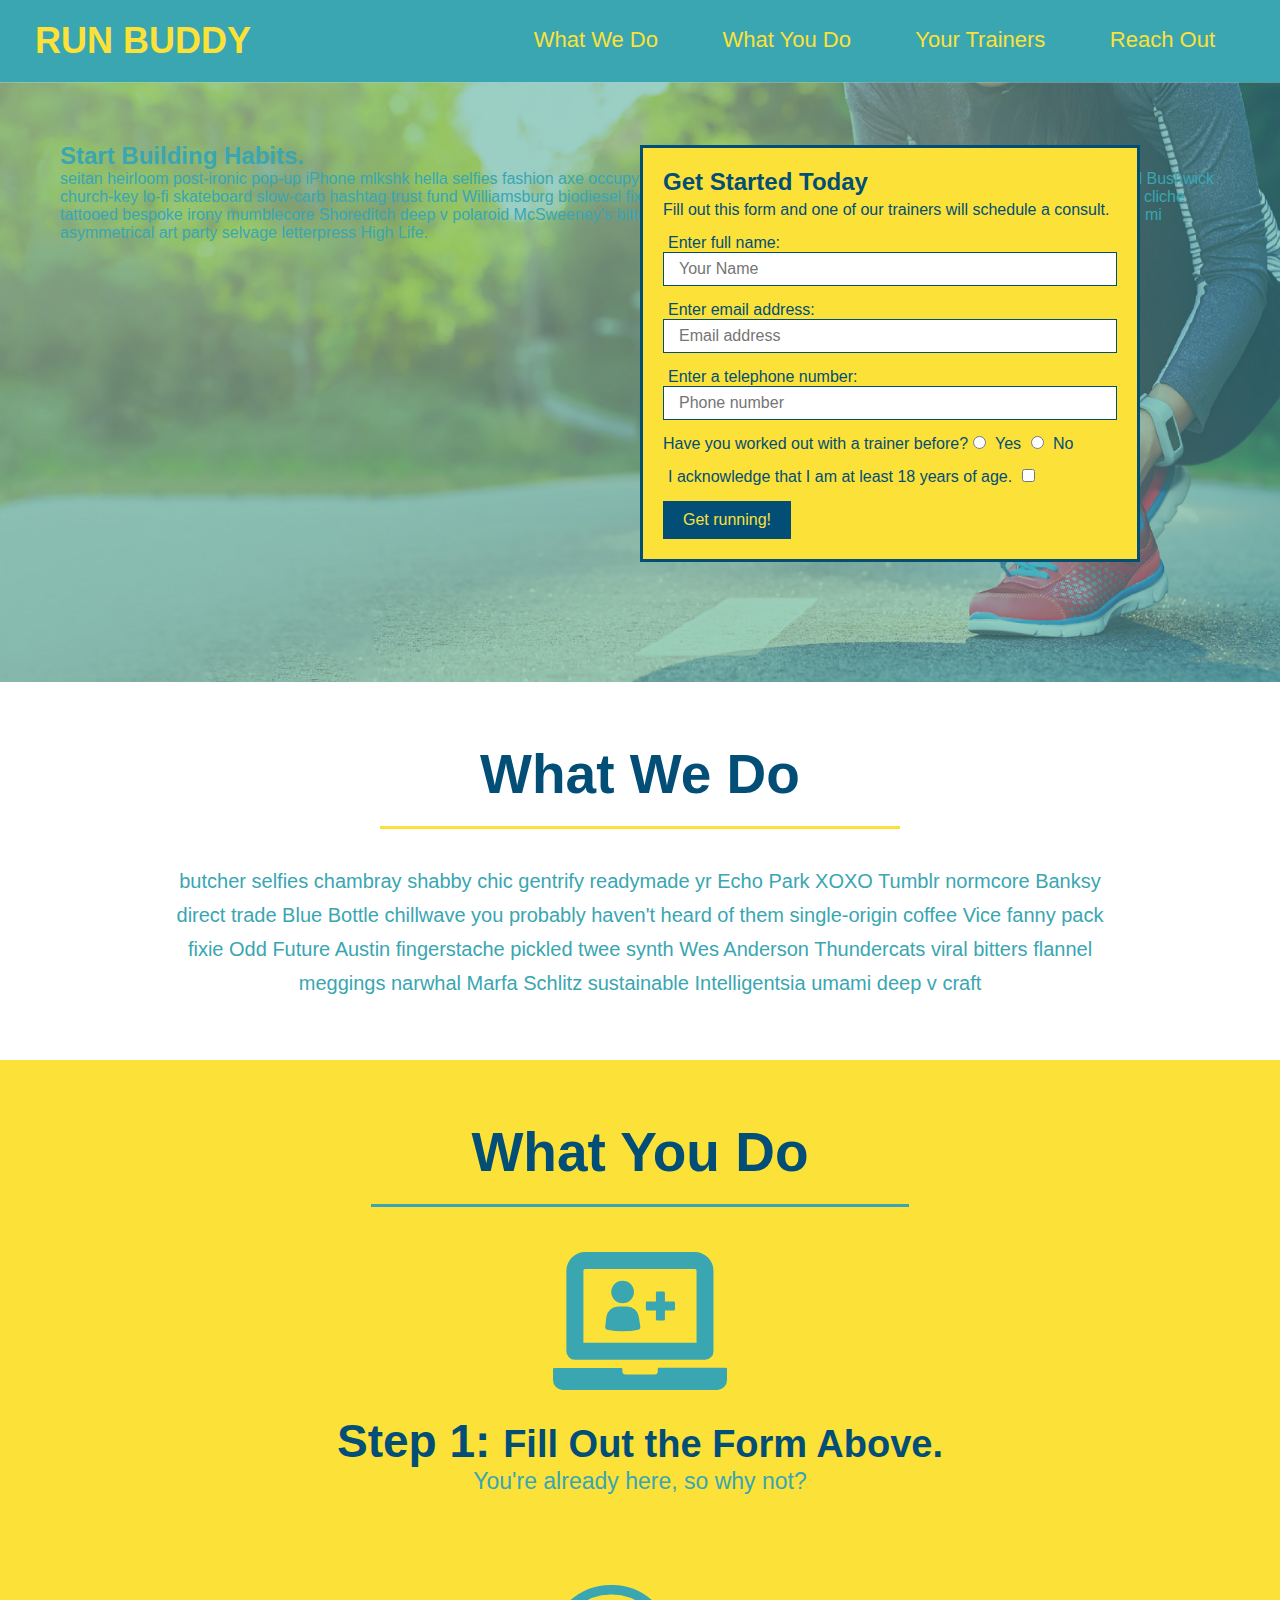
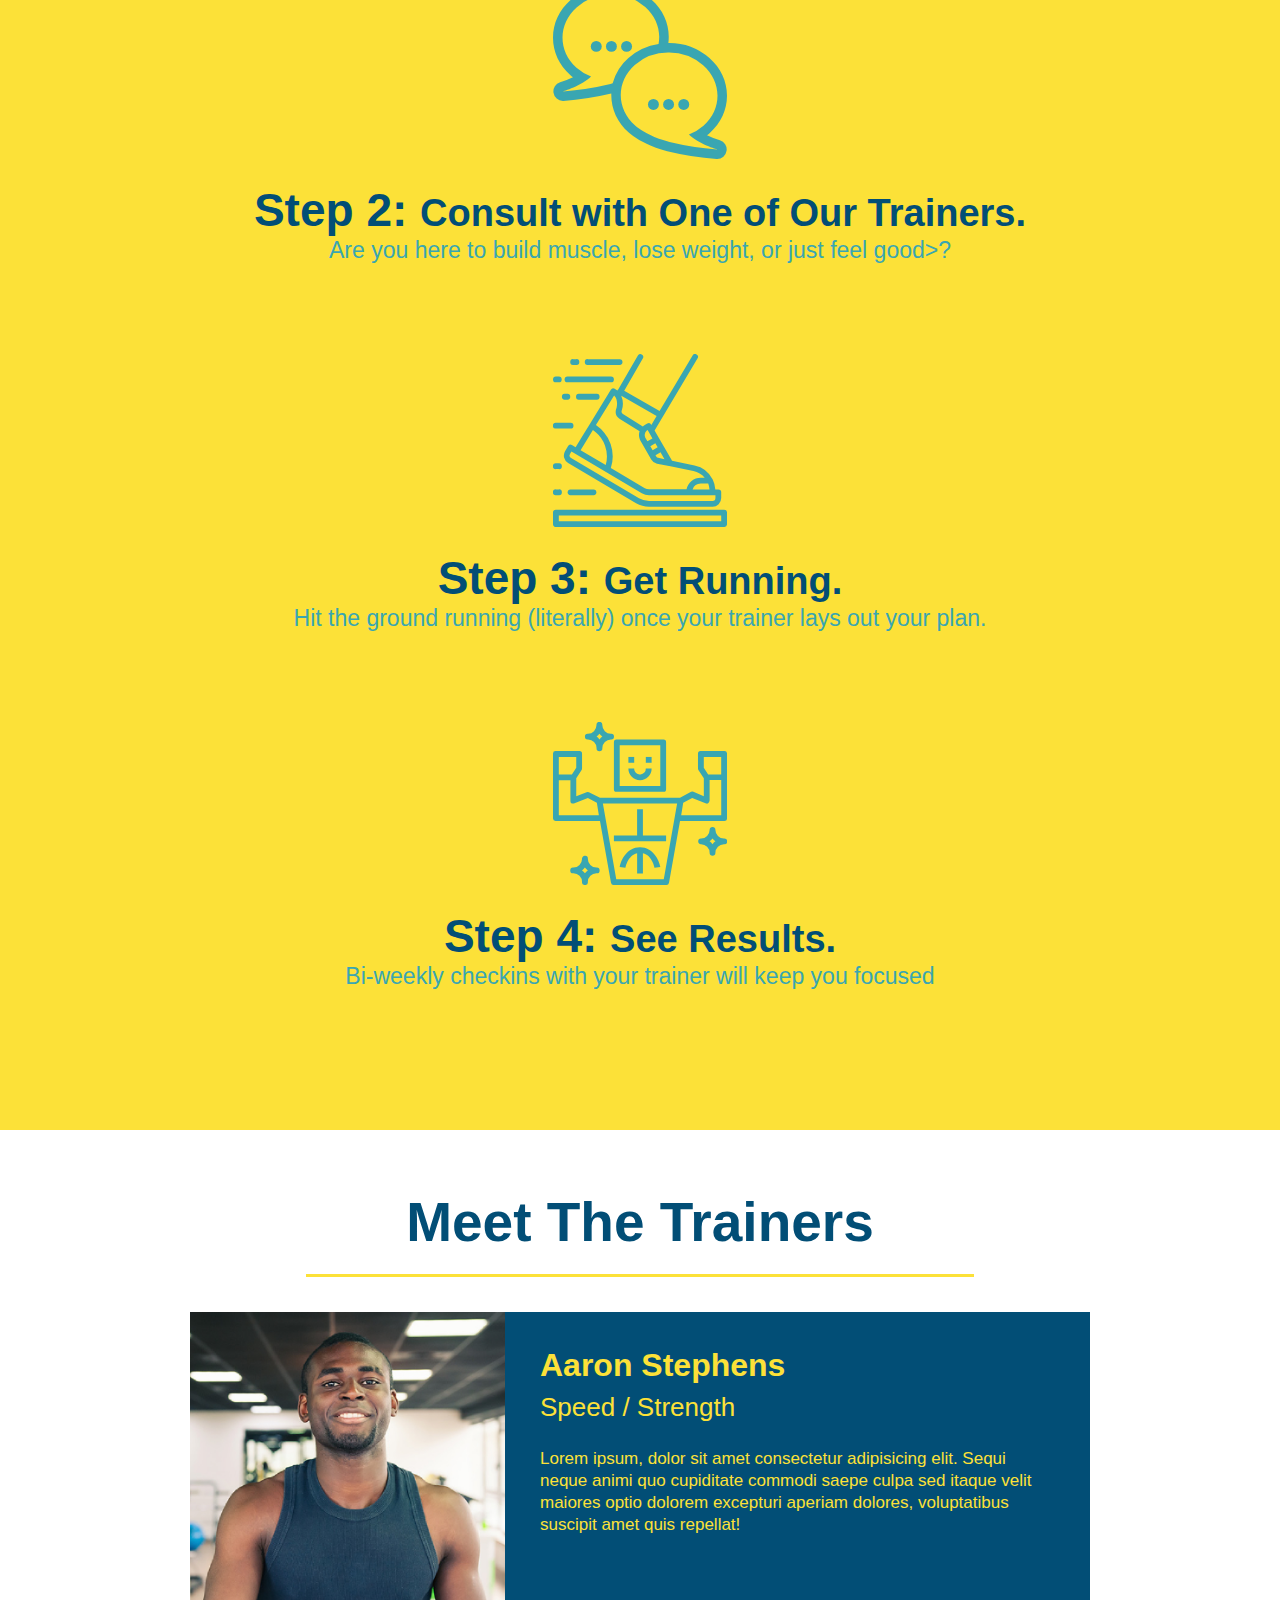
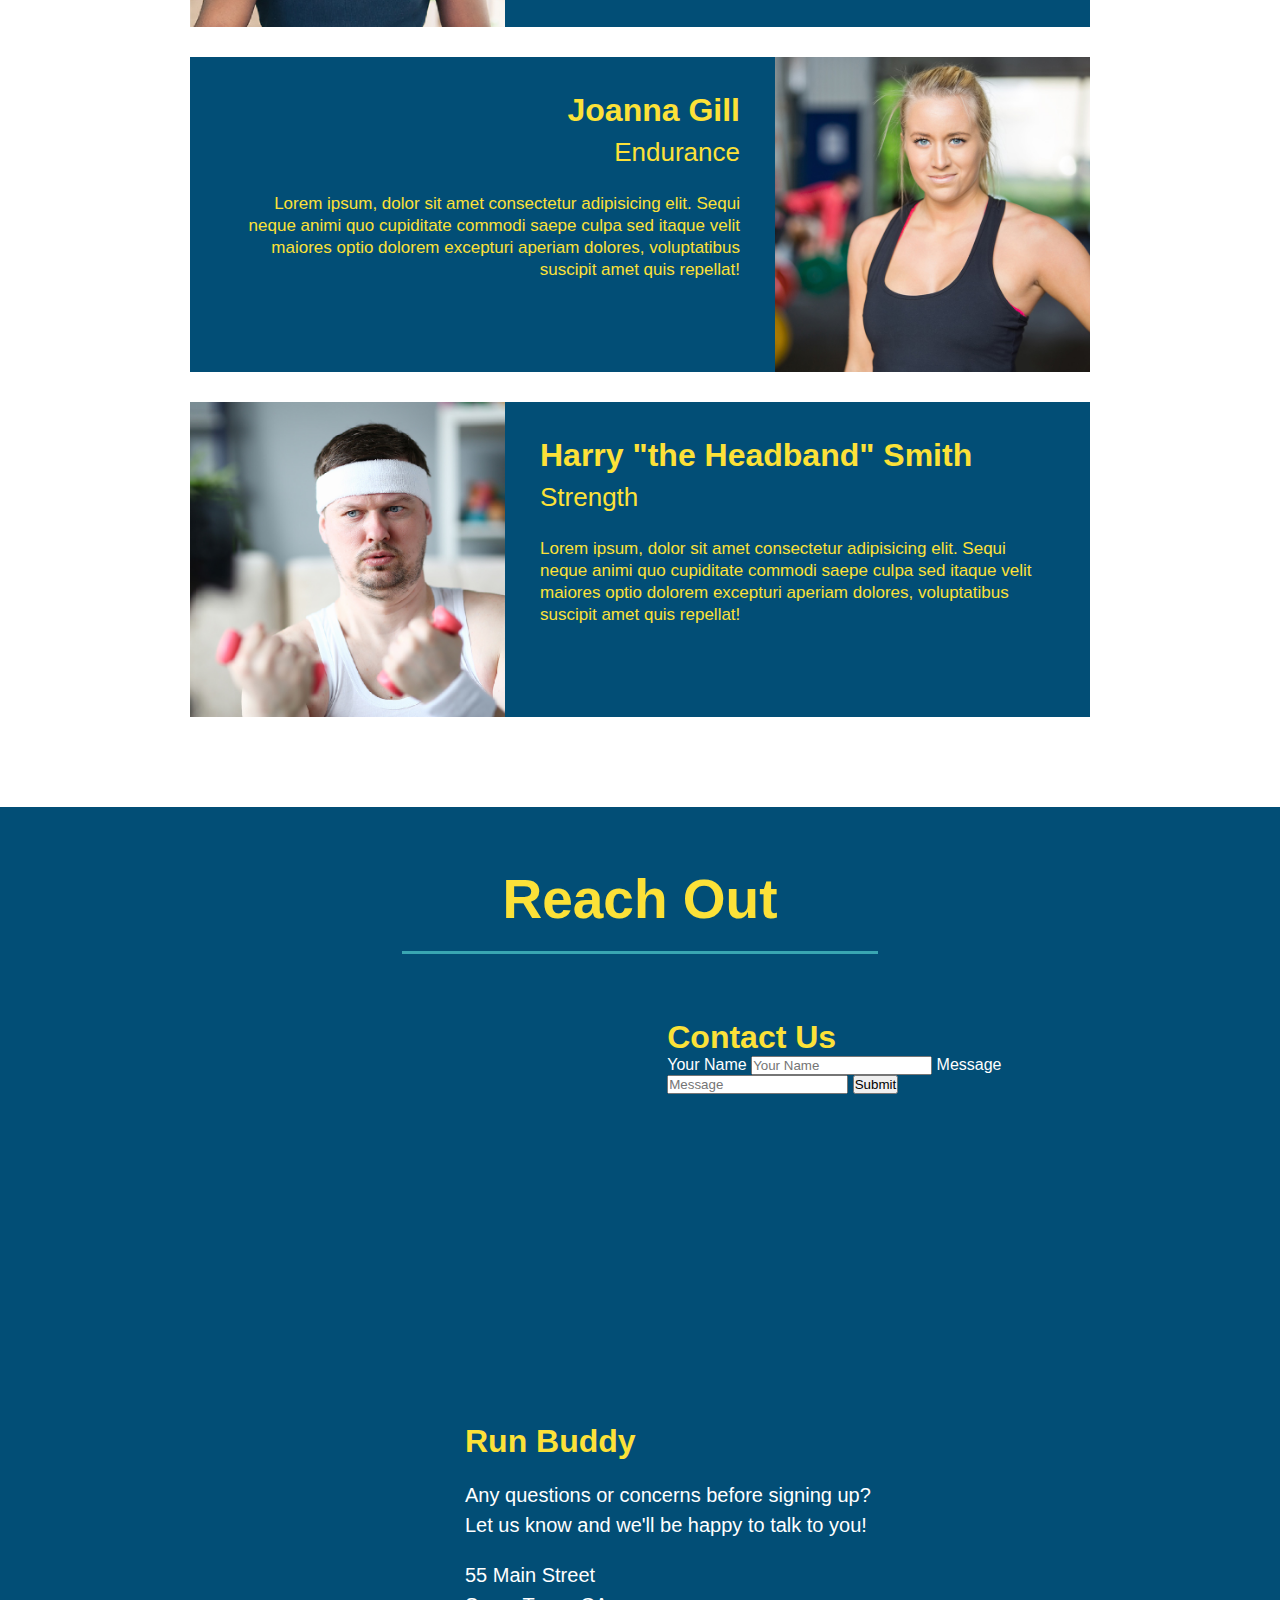
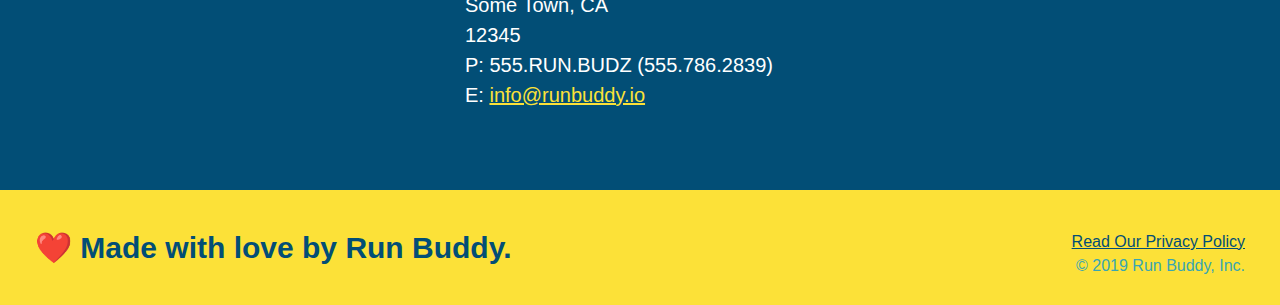
==== index.html @ de8eb290 "add flexbox to header" ====
<!DOCTYPE html>
<html lang="en">
    <head>
        <meta charset="UTF-8" />
        <title>Run Buddy</title>
    </head>
    
    <link rel="stylesheet" href="./assets/css/style.css" />

    <body>
        <!--navigation-->
        <header>
            <h1>
                <a href="./index.html">
                    RUN BUDDY
                </a>
            </h1>
            <nav>
            <!--Unordered list element-->
            <ul>
                <li><a href="#what-we-do">What We Do</a></li>
                <li><a href="#what-you-do">What You Do</a></li>
                <li><a href="#your-trainers">Your Trainers</a></li>
                <li><a href="#reach-out">Reach Out</a></li>
            </ul>
            </nav>
        </header>

<!--hero section/jumbotron-->
    <section class="hero">
        <div class= "hero-cta">
            <h2>Start Building Habits.</h2>
            <p>
                seitan heirloom post-ironic pop-up iPhone mlkshk hella selfies fashion axe occupy readymade put a bird on it messenger bag Wes Anderson Schlitz plaid Bushwick church-key lo-fi skateboard slow-carb hashtag trust fund Williamsburg biodiesel fixie farm-to-table 8-bit banjo XOXO Banksy chillwave bicycle rights retro cliche tattooed bespoke irony mumblecore Shoreditch deep v polaroid McSweeney's bitters cray gentrify tofu Marfa you probably haven't heard of them yr banh mi asymmetrical art party selvage letterpress High Life.
            </p>
        </div>
        <div class="hero-form">
            <h3>Get Started Today</h3>
            <p>Fill out this form and one of our trainers will schedule a consult.</p>
            <!--Add for element!-->
            <form>

                <label for="name">Enter full name:</label>
                <input type="text" placeholder="Your Name" name="name" id="name" class="form-input" />

                <label for="email">Enter email address:</label>
                <input type="email" placeholder="Email address" name="email" id="email" class="form-input" />

                <label for="phone">Enter a telephone number:</label>
                <input type="tel" placeholder="Phone number" name="phone" id="phone" class="form-input" />

                <p>
                    Have you worked out with a trainer before?

                    <input type="radio" name="trainer-confirm" id="trainer-yes" />
                    <label for="trainer-yes">Yes</label>

                    <input type="radio" name="trainer-confirm" id="trainer-no" />
                    <label for="trainer-no">No</label>
                </p>
                <p>
                    <label for="checkbox">
                        I acknowledge that I am at least 18 years of age.
                    </label>
                    <input type="checkbox" name="age-confirm" id="checkbox" />
                </p>
                <button type="submit">
                    Get running!
                </button>
            </form>
        </div>
    </section>
<!--end hero-->
        
<!--"what do we do" section-->
    <section id="what-we-do" class="intro">   
        <h2 class="section-title primary-border">What We Do</h2>
        <p>
            butcher selfies chambray shabby chic gentrify readymade yr Echo Park XOXO Tumblr normcore Banksy direct trade Blue Bottle chillwave you probably haven't heard of them single-origin coffee Vice fanny pack fixie Odd Future Austin fingerstache pickled twee synth Wes Anderson Thundercats viral bitters flannel meggings narwhal Marfa Schlitz sustainable Intelligentsia umami deep v craft
        </p>
    </section>
<!--end "what we do"-->

<!--"what you do" section-->
    <section id="what-you-do" class="steps">

        <h2 class="section-title secondary-border">What You Do</h2>

        <div>
            <!--insert this img element-->
            <img src="./assets/images/step-1.svg" alt="" />
            <h3>Step 1: <span>Fill Out the Form Above.</span></h3>
            <p>You're already here, so why not?</p>
        </div>

        <div>
            <img src="./assets/images/step-2.svg" alt="" />
            <h3>Step 2: <span>Consult with One of Our Trainers.</span></h3>
            <p>Are you here to build muscle, lose weight, or just feel good>?</p>
        </div>

        <div>
            <img src="./assets/images/step-3.svg" alt="" />
            <h3>Step 3: <span>Get Running.</span></h3>
            <p>Hit the ground running (literally) once your trainer lays out your plan.</p>
        </div>

        <div>
            <img src="./assets/images/step-4.svg" alt="" />
            <h3>Step 4: <span>See Results.</span></h3>
            <p>Bi-weekly checkins with your trainer will keep you focused</p>
        </div>       
    </section>
<!--end "what you do"-->

<!--"meet the trainers" section-->
    <section id="your-trainers" class="trainers">
        <h2 class="section-title primary-border">
            Meet The Trainers
        </h2>
        
        <!--first trainer bio-->
        <article class="trainer">
            <img src="./assets/images/trainer-1.jpg" alt="Arron Stephens in his workout clothes, ready to pump iron" />
        <div class="trainer-bio text-left">
            <h3>Aaron Stephens</h3>
            <h4>Speed / Strength</h4>
            <p>
            Lorem ipsum, dolor sit amet consectetur adipisicing elit. Sequi neque animi quo cupiditate commodi saepe culpa sed itaque velit maiores optio dolorem excepturi aperiam dolores, voluptatibus suscipit amet quis repellat!
            </p>
        </div>
        </article>
        <!--second trainer bio-->
        <article class="trainer">
        <div class="trainer-bio text-right">
            <h3>Joanna Gill</h3>
            <h4>Endurance</h4>
            <p>Lorem ipsum, dolor sit amet consectetur adipisicing elit. Sequi neque animi quo cupiditate commodi saepe culpa sed itaque velit maiores optio dolorem excepturi aperiam dolores, voluptatibus suscipit amet quis repellat!</p>
            </div>
            <img src="./assets/images/trainer-2.jpg" alt="Joanna Gill cooling off after a workout" />
            </article>
        <!--third trainer bio-->
        <article class="trainer">
            <img src="./assets/images/trainer-3.jpg" alt="Harry Smith wearing a headband and lifting comically small pink weights" />
        <div class="trainer-bio text-left">
            <h3>Harry "the Headband" Smith</h3>
            <h4>Strength</h4>
            <p>Lorem ipsum, dolor sit amet consectetur adipisicing elit. Sequi neque animi quo cupiditate commodi saepe culpa sed
                itaque velit maiores optio dolorem excepturi aperiam dolores, voluptatibus suscipit amet quis repellat!
            </p>
        </div>
        </article>
    </section>
<!--end "meet the trainers" section-->

<!--"reach out" section-->
    <section id="reach-out" class="contact">
        <h2 class="section-title secondary-border">Reach Out</h2>
        <div class="contact-info">
            <iframe
            src="https://www.google.com/maps/embed?pb=!1m14!1m12!1m3!1d12182.30520634488!2d-74.0652613!3d40.2407219!2m3!1f0!2f0!3f0!3m2!1i1024!2i768!4f13.1!5e0!3m2!1sen!2sus!4v1561060983193!5m2!1sen!2sus"
            frameborder="0"
            height="400"
            width="400"
            style="border:0"
            allowfullscreen
            >
            </iframe>
            <div class="contact-form">
                <h3>Contact Us</h3>
                <form>
                    <label for="contact name">Your Name</label>
                    <input type="text" id="contact name" placeholder="Your Name" />

                    <label for="contact-messege">Message</label>
                    <input type="text" id="contact-messege" placeholder="Message"></textarea>

                    <button type="submit">Submit</button>
                </form>
            </div>

            <div>
                <h3>Run Buddy</h3>
                <p>
                    Any questions or concerns before signing up?
                    <br />
                    Let us know and we'll be happy to talk to you!
                </p>
                <address>
                    55 Main Street <br />
                    Some Town, CA <br />
                    12345 <br />
                    P: 555.RUN.BUDZ (555.786.2839)<br />
                    E: <a href="mailto:info@runbuddy.io">info@runbuddy.io</a>
                </address>
            </div>
        </div>
    </section>
<!--end "reach out" section-->

<!--footer-->
    <footer>
        <h2>❤️ Made with love by Run Buddy.</h2>
        <div>
            <a href="./privacy-policy.html">Read Our Privacy Policy</a><br />
            &copy; 2019 Run Buddy, Inc.
        </div>
    </footer>
    
    </body>
</html>
---- assets/css/style.css ----
* {
    margin: 0;
    padding: 0;
    box-sizing: border-box;
  }
  
  body {
    /* more on this crazy alphanumerical value in a minute! */
    color: #39a6b2;
    font-family: Helvetica, Arial, sans-serif;
  }
  
  /* apply styles to <header> */
  header {
    padding: 20px 35px;
    background-color: #39a6b2;
    display: flex;
    justify-content: space-between;
    flex-wrap: wrap;
  }
  
  header h1 {
    font-weight: bold;
    font-size: 36px;
    color: #fce138;
    margin: 0;
  }

  header a {
    text-decoration: none;
    color: #fce138;
  }
  
  header nav {
    margin: 7px 0;
  }
  
  header nav ul li {
    display: inline;
  }
  
  header nav ul li a {
    margin: 0 30px;
    font-weight: lighter;
    font-size: 22px;
  }
  
  footer {
    background: #fce138;
    width: 100%;
    padding: 40px 35px;
  }
  
  footer h2 {
    display: inline;
    color: #024e76;
    font-size: 30px;
    margin: 0;
  }
  
  footer div {
    float: right;
    line-height: 1.5;
    text-align: right;
  }
  
  footer a {
    color: #024e76;
  }
  
  section {
    padding: 60px;
  }
  
  /* Hero Style Start */
  .hero {
    background-image: url('../images/hero-bg.jpg');
    height: 600px;
    background-size: cover;
    background-position: center;
    position: relative;
  }
  /* Hero Style End */
  
  .hero-form {
    border: 3px solid #024e76;
    background-color: #fce138;
    padding: 20px;
    width: 500px;
    color: #024e76;
    position: absolute;
    bottom: 120px;
    right: 140px;
  }
  
  .hero-form h3 {
    font-size: 24px;
    margin: 0;
  }
  .hero-form p {
    margin: 5px 0 15px 0;
  }
  
  .form-input {
    border: 1px solid #024e76;
    display: block;
    padding: 7px 15px;
    font-size: 16px;
    color: #024e76;
    width: 100%;
    margin-bottom: 15px;
  }
  
  .hero-form label {
    margin: 0 5px;
  }
  
  .hero-form button {
    color: #fce138;
    background-color: #024e76;
    border: none;
    padding: 10px 20px;
    font-size: 16px;
  }
  
  .intro {
    text-align: center;
  }
  
  .intro p {
    line-height: 1.7;
    color: #39a6b2;
    width: 80%;
    font-size: 20px;
    margin: 0 auto;
  }
  
  .steps {
    text-align: center;
    background: #fce138;
  }
  
  .steps div {
    margin-bottom: 80px;
  }
  
  .steps img {
    width: 15%;
    margin: 10px 0;
  }
  
  .steps h3 {
    color: #024e76;
    font-size: 46px;
    margin-top: 10px;
  }
  
  .steps p {
    color: #39a6b2;
    font-size: 23px;
  }
  
  .steps span {
    font-size: 38px;
  }
  
  .section-title {
    font-size: 55px;
    color: #024e76;
    margin-bottom: 35px;
    padding: 0 100px 20px 100px;
    display: inline-block;
    border-bottom: 3px solid;
  }
  
  .primary-border {
    border-color: #fce138;
  }
  
  .secondary-border {
    border-color: #39a6b2;
  }
  
  .trainers {
    text-align: center;
  }
  
  .trainer {
    width: 900px;
    margin: 0 auto 30px auto;
    background: #024e76;
    color: #fce138;
    overflow: auto;
  }
  
  .trainer img {
    width: 35%;
    float: left;
  }
  
  .trainer-bio {
    padding: 35px;
    float: left;
    width: 65%;
  }
  
  .trainer-bio h3 {
    font-size: 32px;
    margin-bottom: 8px;
  }
  
  .trainer-bio h4 {
    font-weight: lighter;
    font-size: 26px;
    margin-bottom: 25px;
  }
  
.trainer-bio p {
    font-size: 17px;
    line-height: 1.3;
}

.text-left {
    text-align: left;
}

.text-right {
    text-align: right;
}

  /* REACH OUT STYLES START */
.contact {
    text-align: center;
    background: #024e76;
}

.contact h2 {
    color: #fce138;
}

.contact-info iframe {
    width: 400px;
    height: 400px;
}

.contact-info div {
    width: 410px;
    display: inline-block;
    vertical-align: top;
    text-align: left;
    margin: 30px 0 0 60px;
    color: white;
}

.contact-info h3 {
    color: #fce138;
    font-size: 32px;
}

.contact-info p,
.contact-info address {
    margin: 20px 0;
    line-height: 1.5;
    font-size: 20px;
    font-style: normal;
}

.contact-info a {
    color: #fce138;
}

  /* REACH OUT STYLES END */
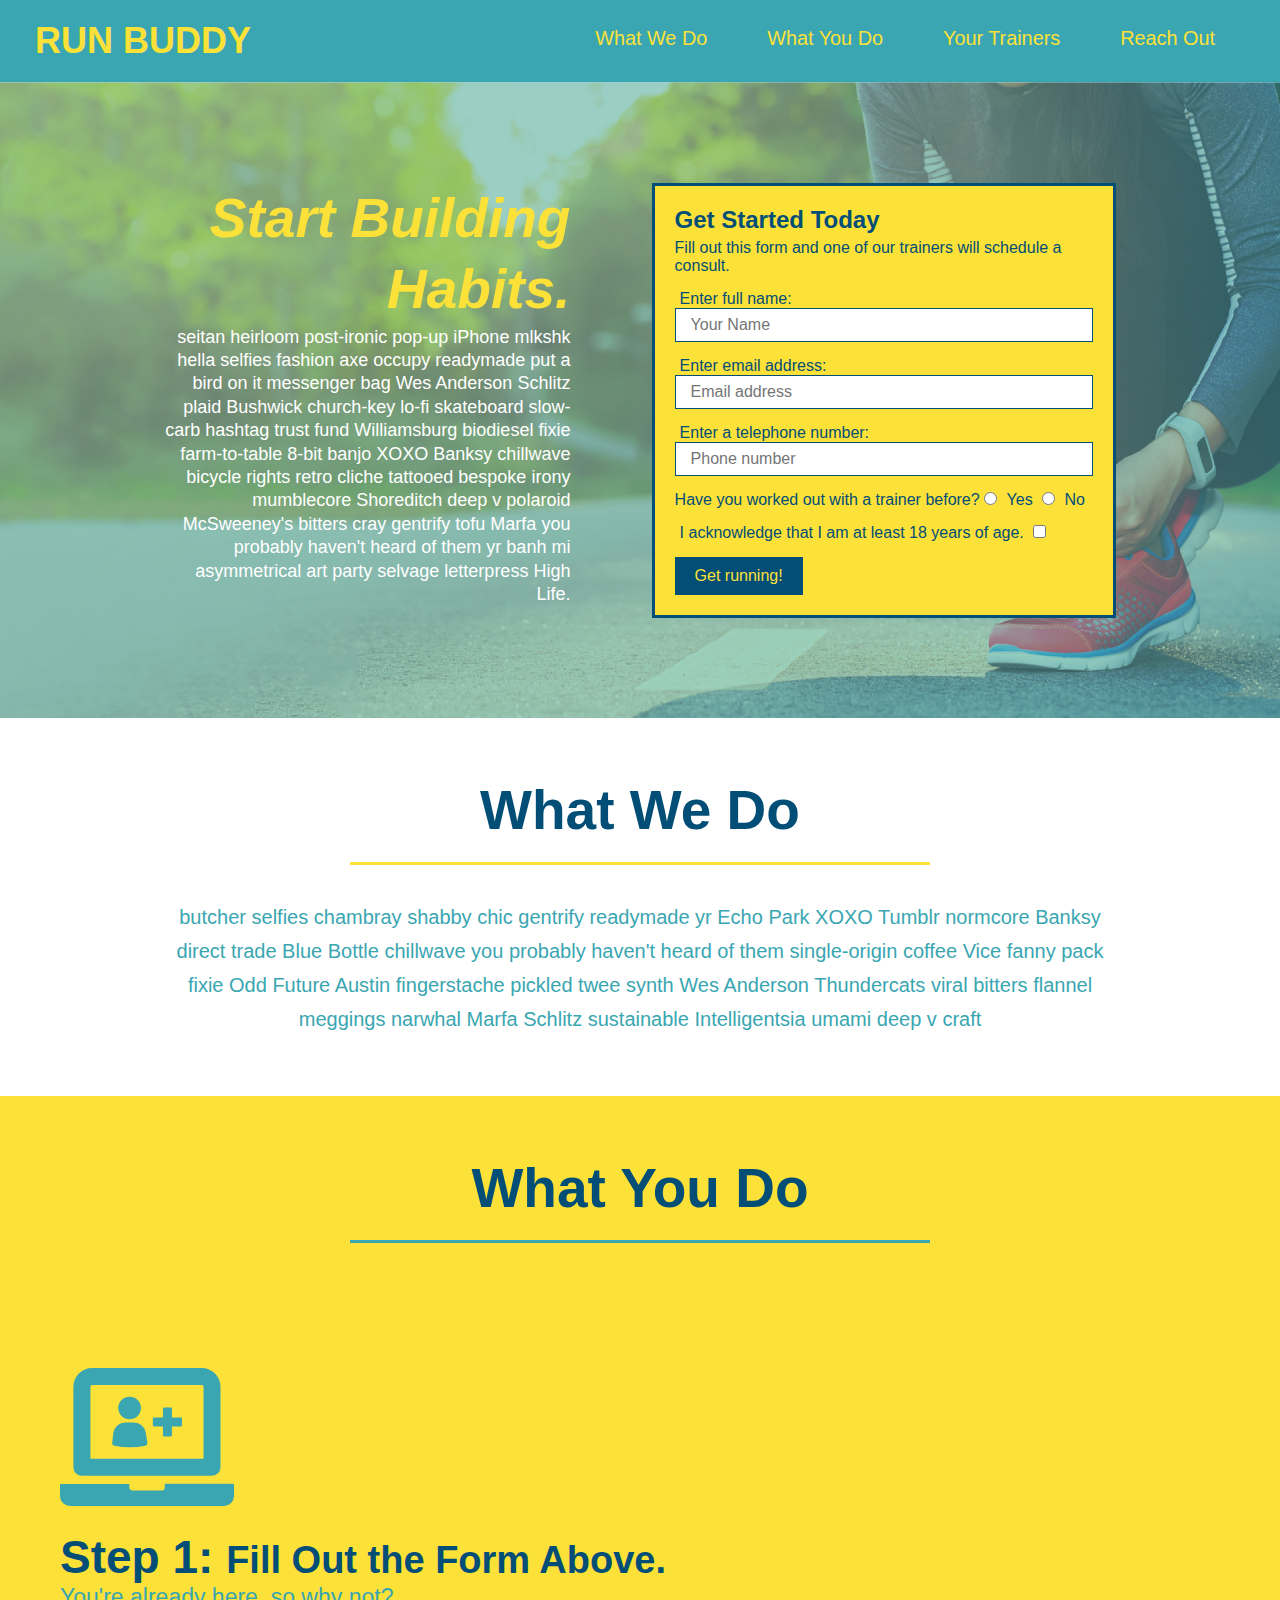
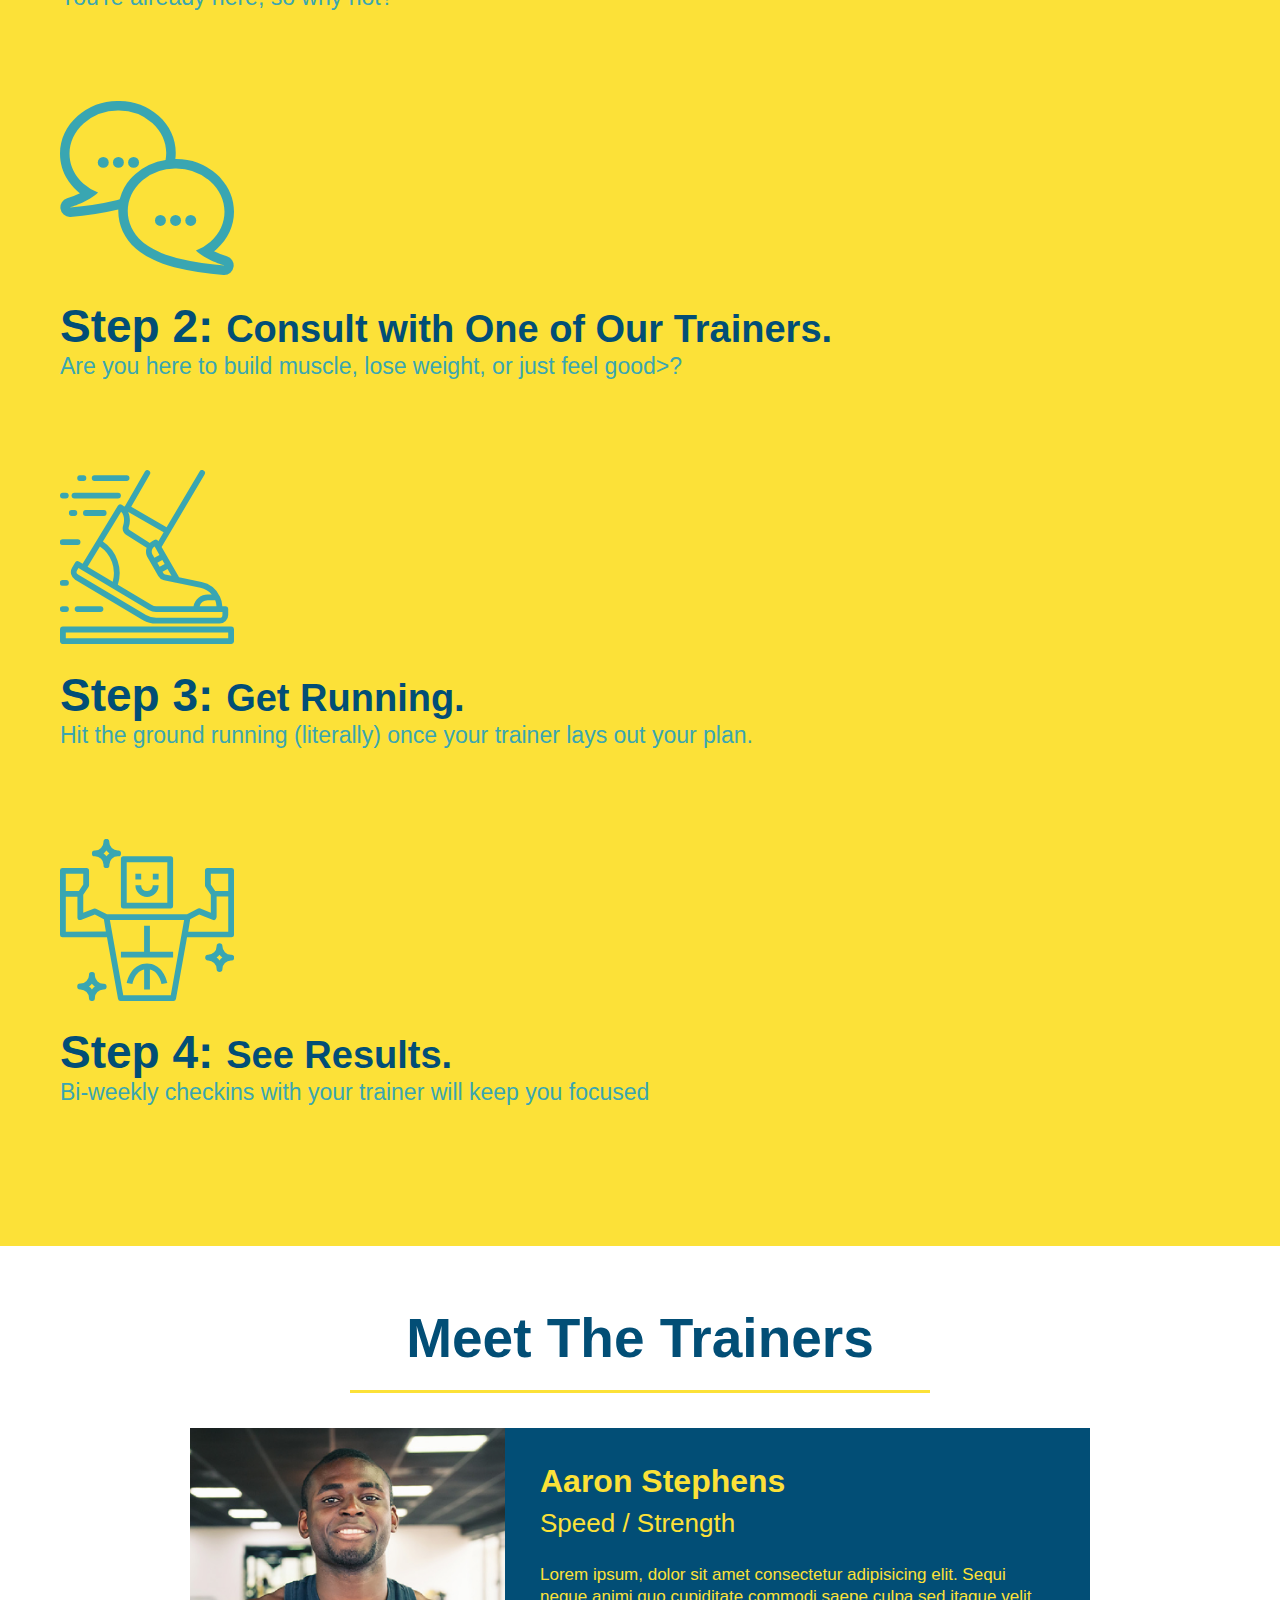
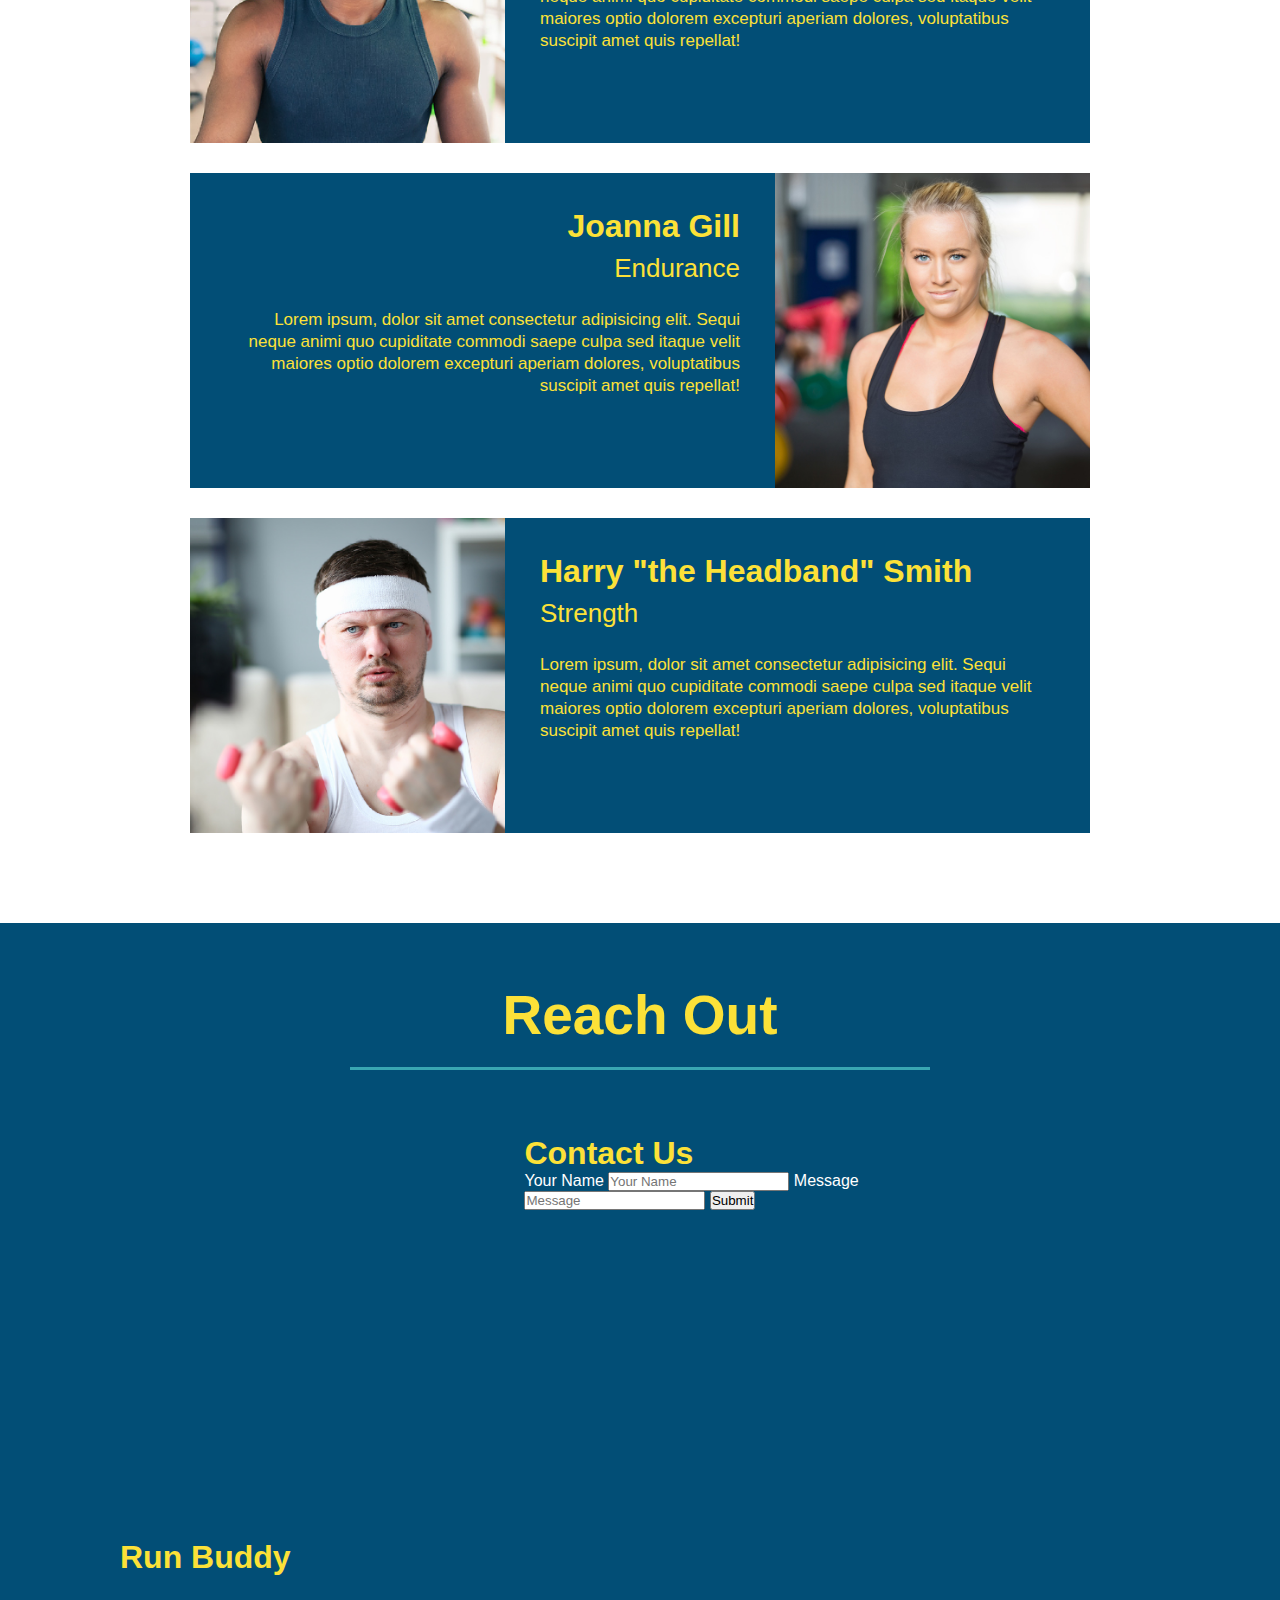
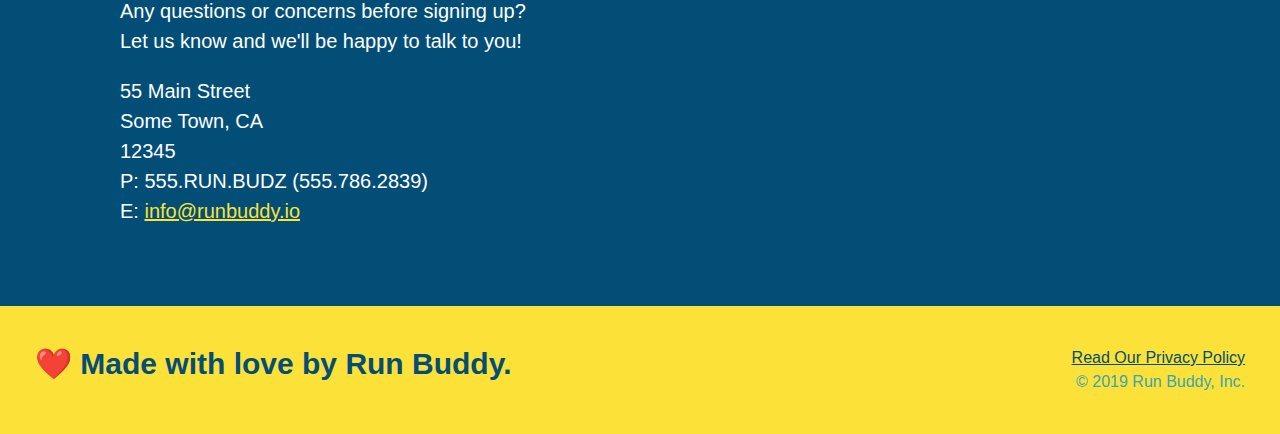
==== commit 8a086450: "added flex to section-titles" ====
--- a/index.html
+++ b/index.html
@@ -74,17 +74,22 @@
         
 <!--"what do we do" section-->
     <section id="what-we-do" class="intro">   
-        <h2 class="section-title primary-border">What We Do</h2>
-        <p>
+        <div class="flex-row">
+            <h2 class="section-title primary-border">What We Do</h2>
+        </div>
+        <div class="flex-row">
+            <p>
             butcher selfies chambray shabby chic gentrify readymade yr Echo Park XOXO Tumblr normcore Banksy direct trade Blue Bottle chillwave you probably haven't heard of them single-origin coffee Vice fanny pack fixie Odd Future Austin fingerstache pickled twee synth Wes Anderson Thundercats viral bitters flannel meggings narwhal Marfa Schlitz sustainable Intelligentsia umami deep v craft
-        </p>
+            </p>
+        </div>  
     </section>
 <!--end "what we do"-->
 
 <!--"what you do" section-->
     <section id="what-you-do" class="steps">
-
-        <h2 class="section-title secondary-border">What You Do</h2>
+        <div class="flex-row">
+            <h2 class="section-title secondary-border">What You Do</h2>
+        </div>    
 
         <div>
             <!--insert this img element-->
@@ -115,9 +120,11 @@
 
 <!--"meet the trainers" section-->
     <section id="your-trainers" class="trainers">
+        <div class="flex-row">
         <h2 class="section-title primary-border">
             Meet The Trainers
         </h2>
+        </div>
         
         <!--first trainer bio-->
         <article class="trainer">
@@ -155,7 +162,9 @@
 
 <!--"reach out" section-->
     <section id="reach-out" class="contact">
+        <div class="flex-row">
         <h2 class="section-title secondary-border">Reach Out</h2>
+        </div>
         <div class="contact-info">
             <iframe
             src="https://www.google.com/maps/embed?pb=!1m14!1m12!1m3!1d12182.30520634488!2d-74.0652613!3d40.2407219!2m3!1f0!2f0!3f0!3m2!1i1024!2i768!4f13.1!5e0!3m2!1sen!2sus!4v1561060983193!5m2!1sen!2sus"
--- a/assets/css/style.css
+++ b/assets/css/style.css
@@ -35,31 +35,37 @@
     margin: 7px 0;
   }
   
-  header nav ul li {
-    display: inline;
+  header nav ul {
+    display: flex;
+    flex-wrap: wrap;
+    justify-content: space-around;
+    align-items: center;
+    list-style: none;
   }
   
   header nav ul li a {
     margin: 0 30px;
     font-weight: lighter;
-    font-size: 22px;
-  }
-  
+    font-size: 1.55vw;
+  }
+  
+
   footer {
     background: #fce138;
     width: 100%;
     padding: 40px 35px;
+    display: flex;
+    justify-content: space-between;
+    flex-wrap: wrap;
   }
   
   footer h2 {
-    display: inline;
     color: #024e76;
     font-size: 30px;
     margin: 0;
   }
   
   footer div {
-    float: right;
     line-height: 1.5;
     text-align: right;
   }
@@ -75,10 +81,11 @@
   /* Hero Style Start */
   .hero {
     background-image: url('../images/hero-bg.jpg');
-    height: 600px;
     background-size: cover;
     background-position: center;
-    position: relative;
+    display: flex;
+    justify-content: center;
+    flex-wrap: wrap;
   }
   /* Hero Style End */
   
@@ -86,12 +93,10 @@
     border: 3px solid #024e76;
     background-color: #fce138;
     padding: 20px;
-    width: 500px;
-    color: #024e76;
-    position: absolute;
-    bottom: 120px;
-    right: 140px;
-  }
+    color: #024e76;
+    width: 40%;
+    margin: 3.5%;
+    }
   
   .hero-form h3 {
     font-size: 24px;
@@ -99,6 +104,21 @@
   }
   .hero-form p {
     margin: 5px 0 15px 0;
+  }
+
+  .hero-cta {
+    width: 35%;
+    text-align: right;
+    margin: 3.5%;
+    color: #fff;
+    font-size: 18px;
+    line-height: 1.3;
+  }
+
+  .hero-cta h2 {
+    font-style: italic;
+    font-size: 55px;
+    color: #fce138;
   }
   
   .form-input {
@@ -122,21 +142,17 @@
     padding: 10px 20px;
     font-size: 16px;
   }
-  
-  .intro {
-    text-align: center;
-  }
-  
+    
   .intro p {
     line-height: 1.7;
     color: #39a6b2;
     width: 80%;
     font-size: 20px;
     margin: 0 auto;
+    text-align: center;
   }
   
   .steps {
-    text-align: center;
     background: #fce138;
   }
   
@@ -167,10 +183,11 @@
   .section-title {
     font-size: 55px;
     color: #024e76;
-    margin-bottom: 35px;
-    padding: 0 100px 20px 100px;
-    display: inline-block;
     border-bottom: 3px solid;
+    padding-bottom: 20px;
+    text-align: center;
+    margin: 0 auto 35px auto;
+    width: 50%;
   }
   
   .primary-border {
@@ -182,7 +199,6 @@
   }
   
   .trainers {
-    text-align: center;
   }
   
   .trainer {
@@ -230,7 +246,6 @@
 
   /* REACH OUT STYLES START */
 .contact {
-    text-align: center;
     background: #024e76;
 }
 
@@ -270,3 +285,7 @@
 }
 
   /* REACH OUT STYLES END */
+
+.flex-row {
+  display: flex;
+}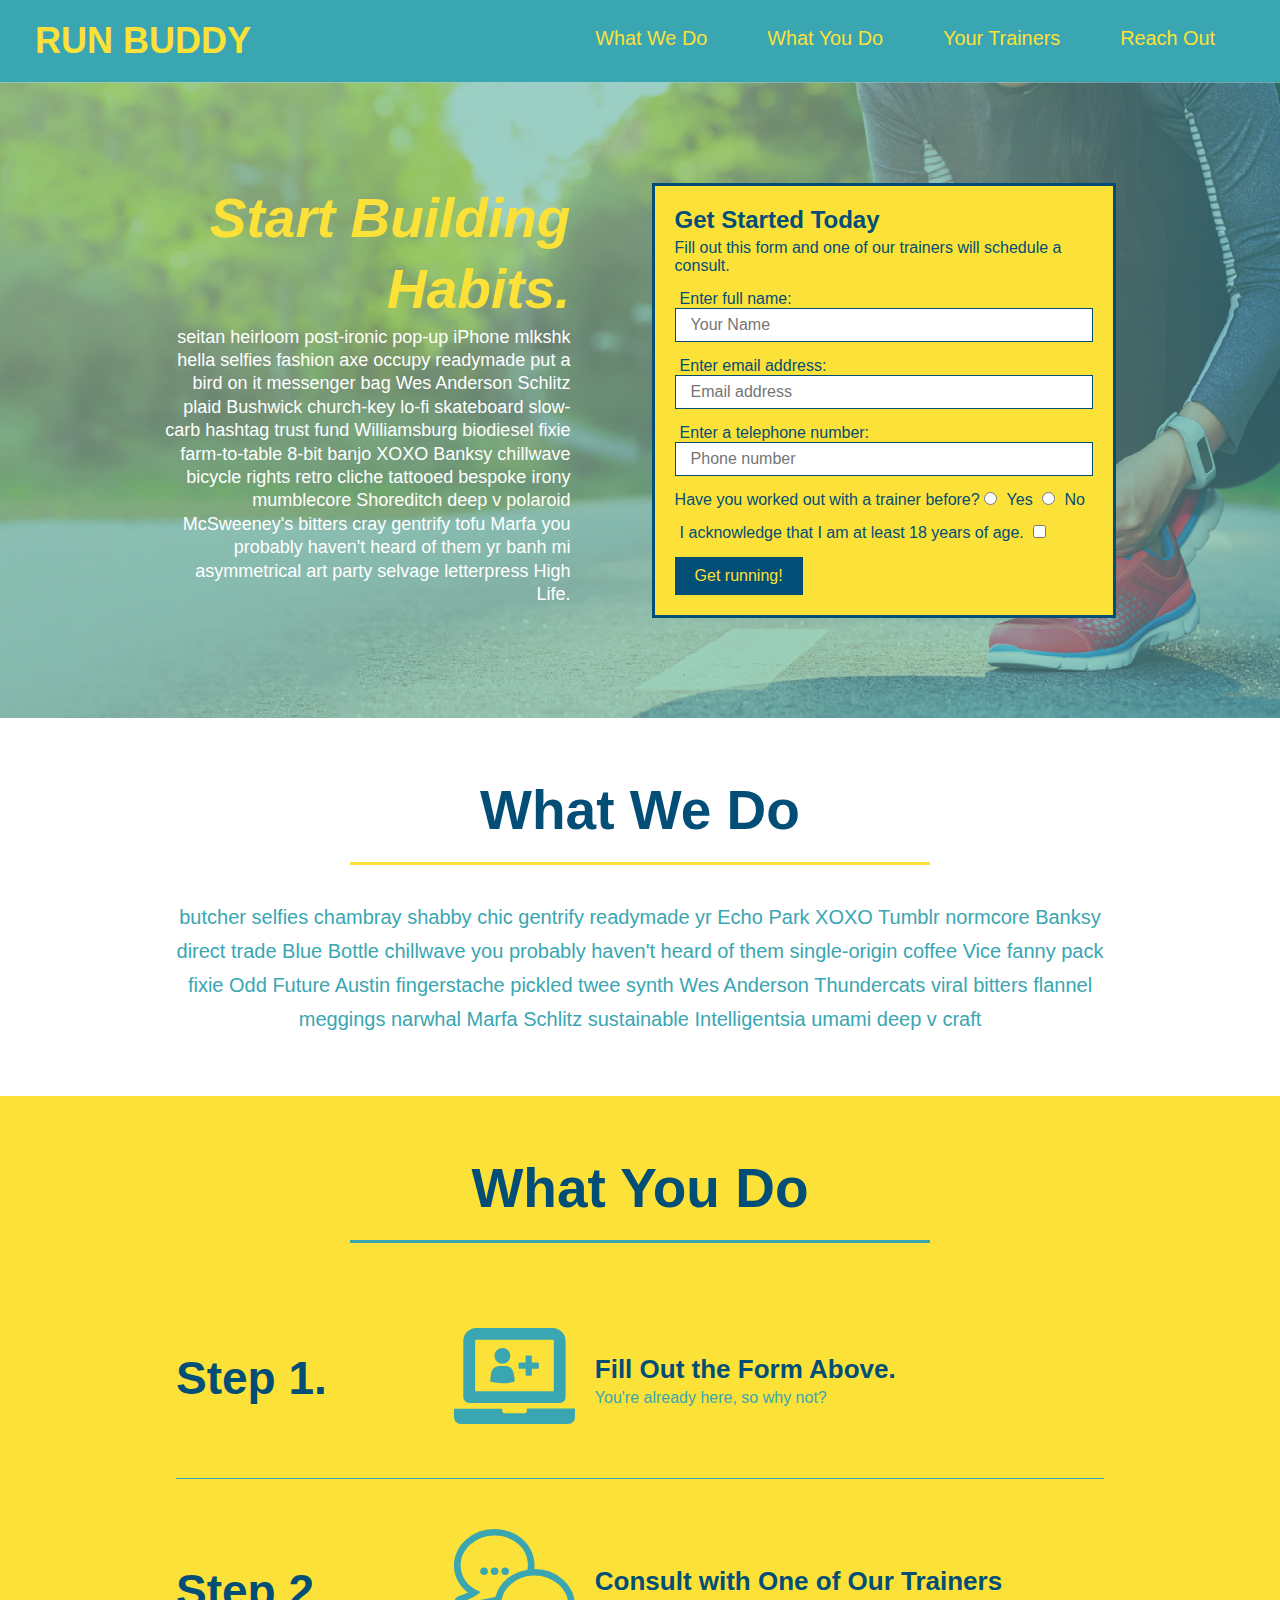
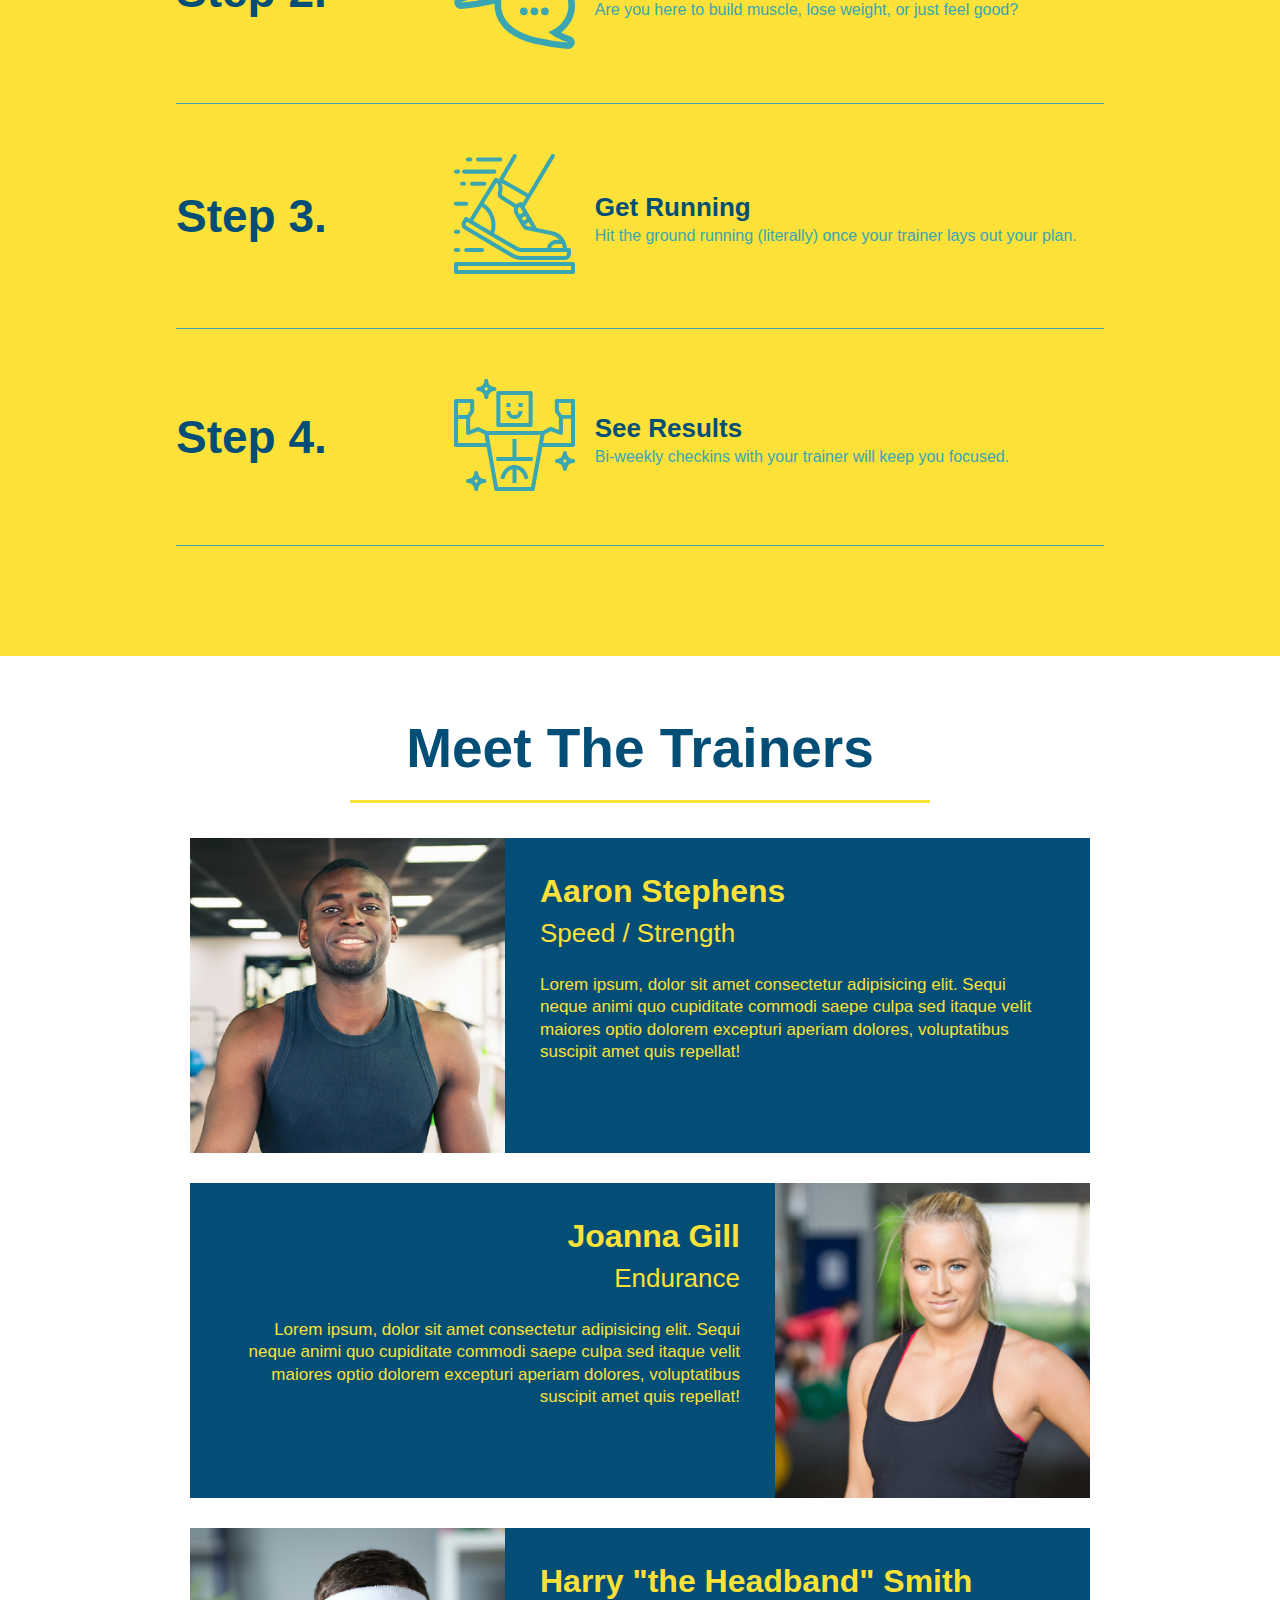
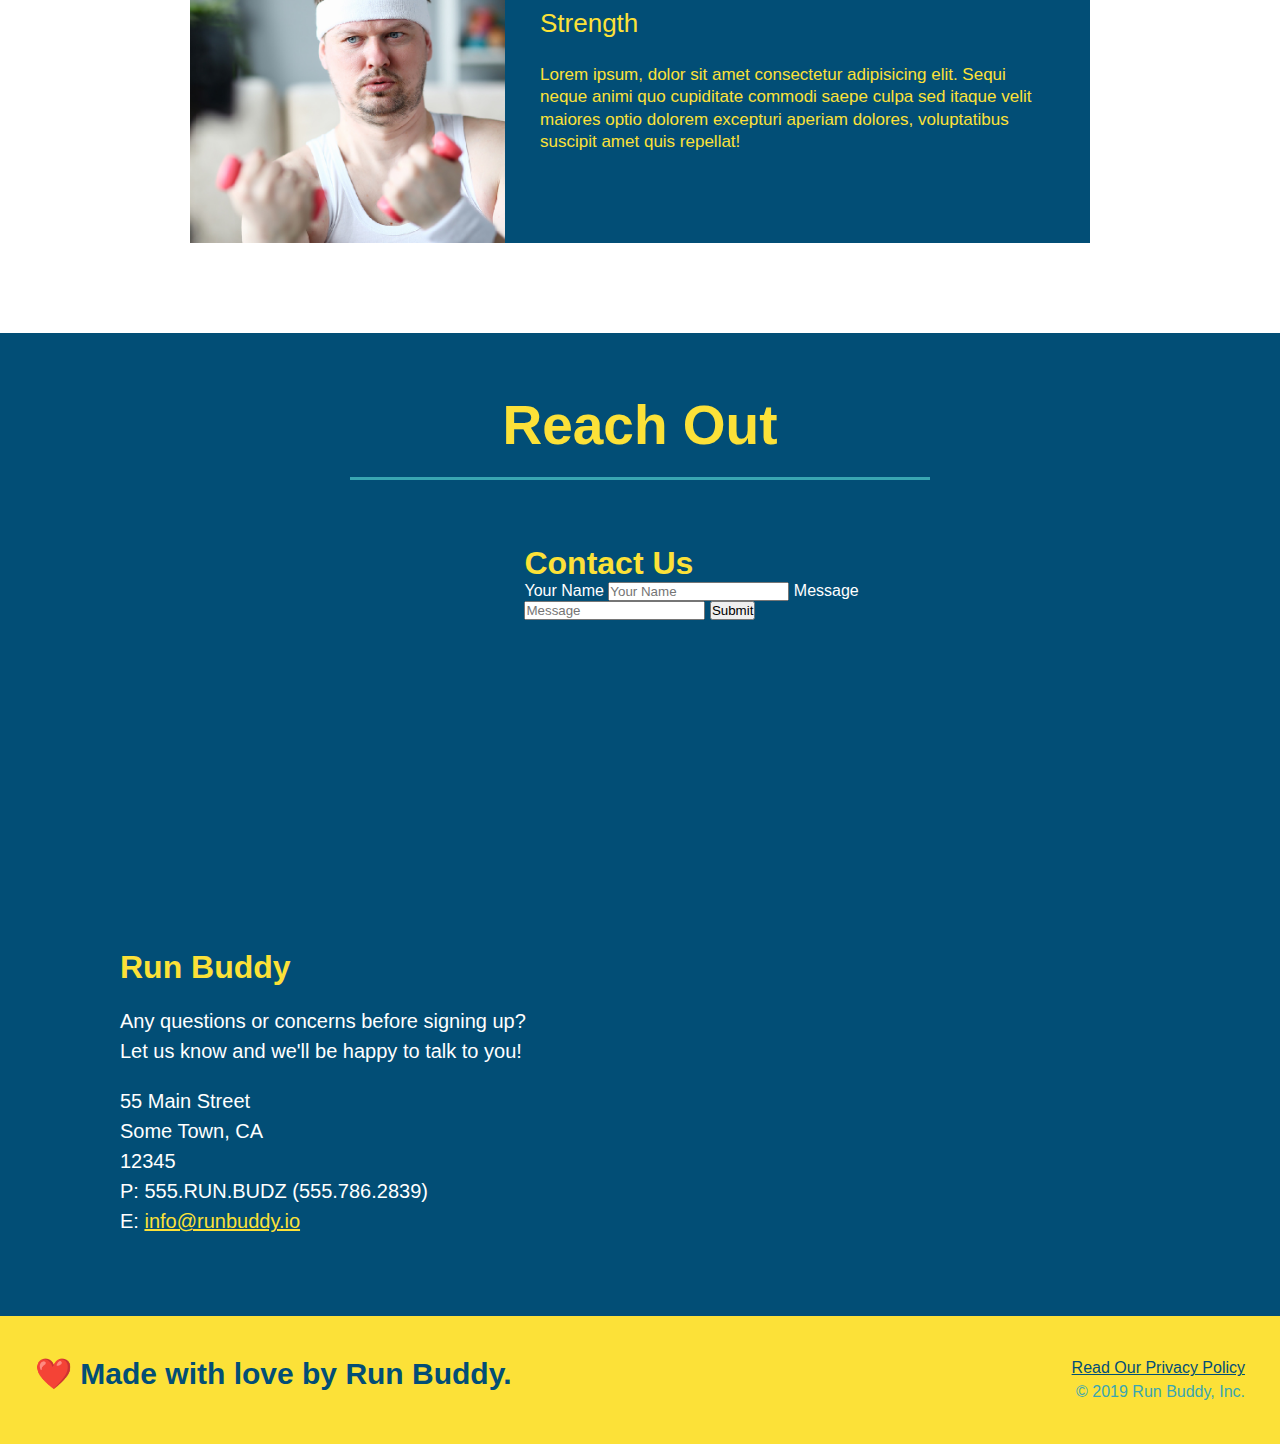
==== commit 1888016c: "add flexbox to the steps" ====
--- a/index.html
+++ b/index.html
@@ -91,30 +91,58 @@
             <h2 class="section-title secondary-border">What You Do</h2>
         </div>    
 
-        <div>
-            <!--insert this img element-->
-            <img src="./assets/images/step-1.svg" alt="" />
-            <h3>Step 1: <span>Fill Out the Form Above.</span></h3>
-            <p>You're already here, so why not?</p>
-        </div>
-
-        <div>
-            <img src="./assets/images/step-2.svg" alt="" />
-            <h3>Step 2: <span>Consult with One of Our Trainers.</span></h3>
-            <p>Are you here to build muscle, lose weight, or just feel good>?</p>
-        </div>
-
-        <div>
-            <img src="./assets/images/step-3.svg" alt="" />
-            <h3>Step 3: <span>Get Running.</span></h3>
-            <p>Hit the ground running (literally) once your trainer lays out your plan.</p>
-        </div>
-
-        <div>
-            <img src="./assets/images/step-4.svg" alt="" />
-            <h3>Step 4: <span>See Results.</span></h3>
-            <p>Bi-weekly checkins with your trainer will keep you focused</p>
-        </div>       
+        <div class="step">
+            <h3>Step 1.</h3>
+            <div class="step-info">
+                <div class="step-img">
+                    <img src="./assets/images/step-1.svg" alt="" />
+                </div>
+                <div class="step-text">
+                    <h4>Fill Out the Form Above.</h4>
+                    <p>You're already here, so why not?</p>
+                </div>
+            </div>
+        </div>
+
+        <div class="step">
+            <h3>Step 2.</h3>
+            <div class="step-info">
+                <div class="step-img">
+                    <img src="./assets/images/step-2.svg" alt="" />
+                </div>
+                <div class="step-text">
+                    <h4>Consult with One of Our Trainers</h4>
+                    <p>Are you here to build muscle, lose weight, or just feel good?</p>
+                </div>
+            </div>
+        </div>
+
+        <div class="step">
+            <h3>Step 3.</h3>
+            <div class="step-info">
+                <div class="step-img">
+                    <img src="./assets/images/step-3.svg" alt="" />
+                </div>
+                <div class="step-text">
+                    <h4>Get Running</h4>
+                    <p>Hit the ground running (literally) once your trainer lays out your plan.</p>
+                </div>
+            </div>
+        </div>
+
+        <div class="step">
+            <h3>Step 4.</h3>
+            <div class="step-info">
+                <div class="step-img">
+                    <img src="./assets/images/step-4.svg" alt="" />
+                </div>
+                <div class="step-text">
+                    <h4>See Results</h4>
+                    <p>Bi-weekly checkins with your trainer will keep you focused.</p>
+                </div>
+            </div>
+        </div>
+    
     </section>
 <!--end "what you do"-->
 
--- a/assets/css/style.css
+++ b/assets/css/style.css
@@ -155,31 +155,55 @@
   .steps {
     background: #fce138;
   }
-  
-  .steps div {
-    margin-bottom: 80px;
-  }
-  
-  .steps img {
-    width: 15%;
-    margin: 10px 0;
-  }
-  
-  .steps h3 {
+    
+  .step h3 {
     color: #024e76;
     font-size: 46px;
-    margin-top: 10px;
-  }
-  
-  .steps p {
+    flex: 1 30%;
+  }
+
+  .step-info {
+    flex: 2 70%;
+    display: flex;
+    flex-wrap: wrap;
+    align-items: center;
+  }
+
+  .step-img {
+    flex: 1 12%;
+    margin-right: 20px;
+  }
+
+  .step-img img {
+    max-width: 100%;
+  }
+
+  .step-text {
+    flex: 12;
+  }
+  
+  .steps-text p {
     color: #39a6b2;
-    font-size: 23px;
-  }
-  
-  .steps span {
-    font-size: 38px;
-  }
-  
+    font-size: 18px;
+  }
+
+  .step-text h4 {
+    font-size: 26px;
+    line-height: 1.5;
+    color: #024e76;
+  }
+
+  .step {
+    margin: 50px auto;
+    padding-bottom: 50px;
+    width: 80%;
+    border-bottom: 1px solid #39a6b2;
+    display: flex;
+    flex-wrap: wrap;
+    align-items: center;
+    justify-content: space-between;
+  }
+    
   .section-title {
     font-size: 55px;
     color: #024e76;
@@ -196,9 +220,6 @@
   
   .secondary-border {
     border-color: #39a6b2;
-  }
-  
-  .trainers {
   }
   
   .trainer {
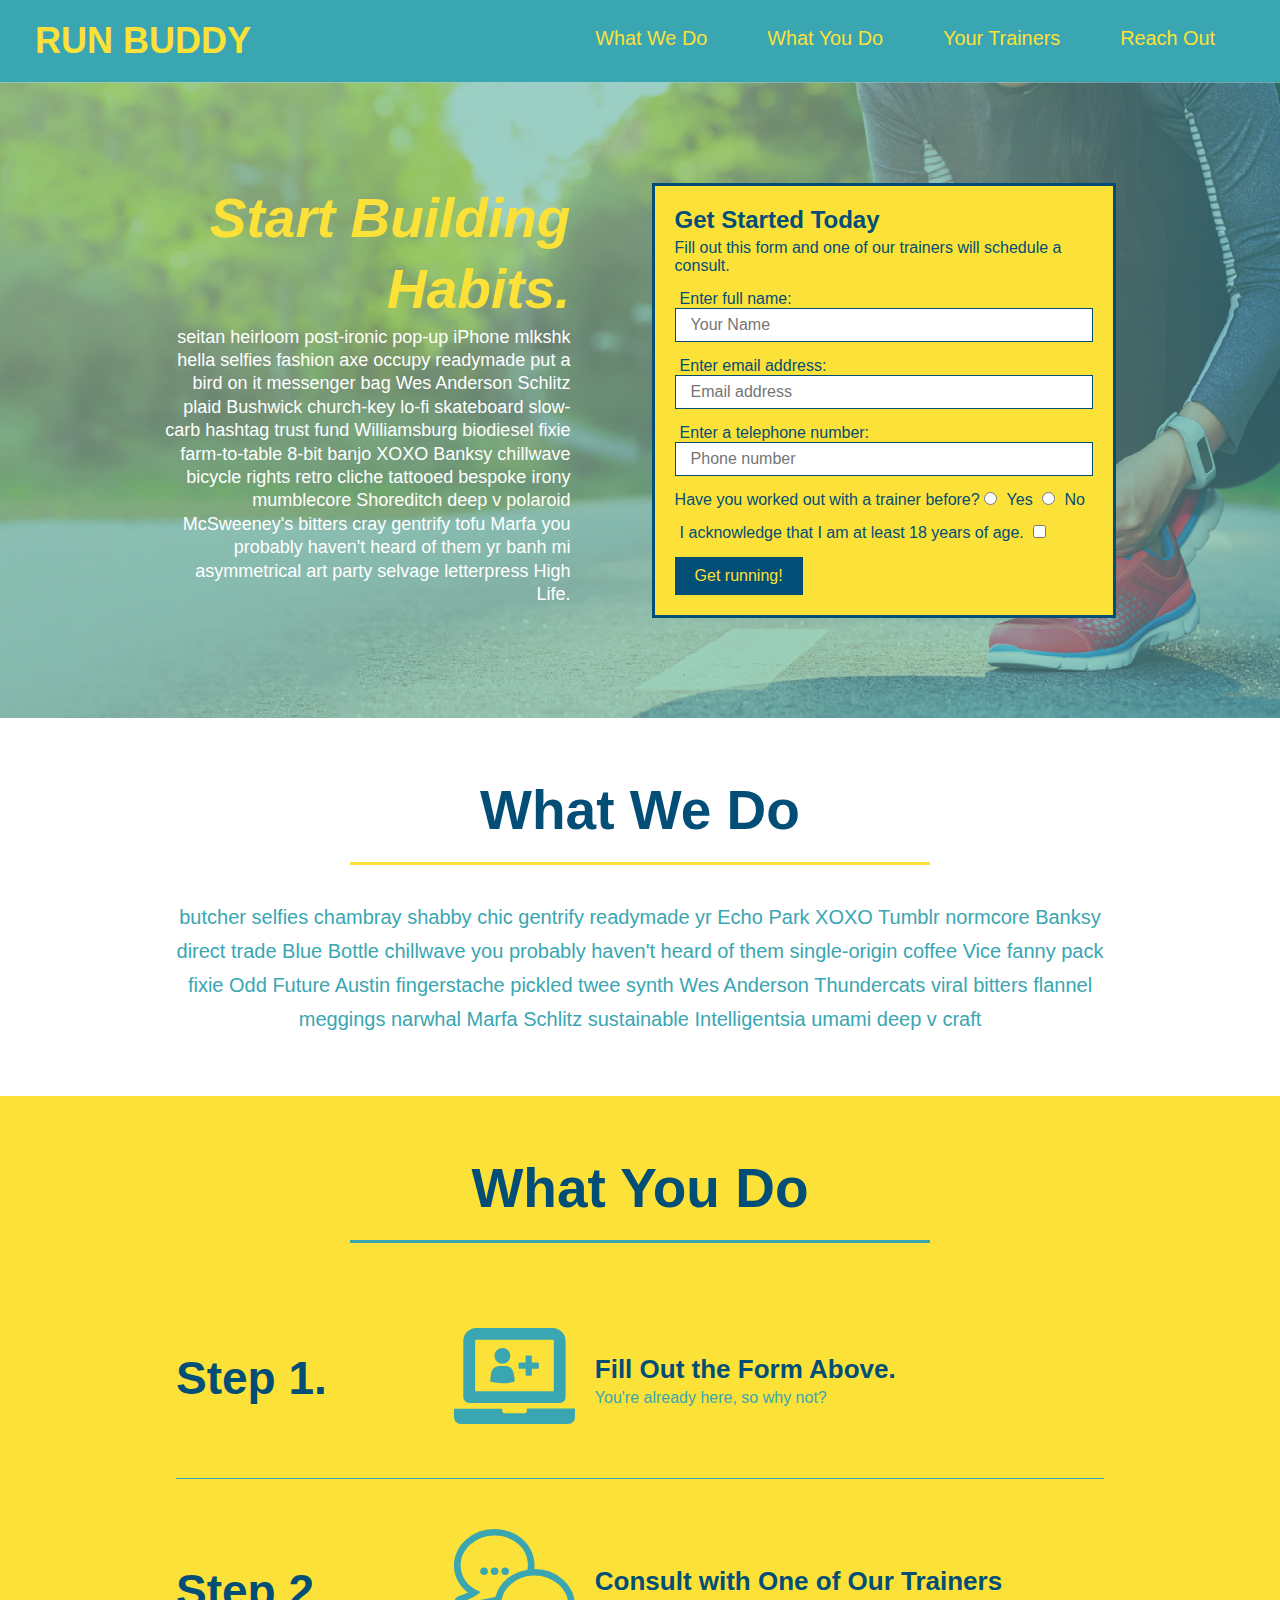
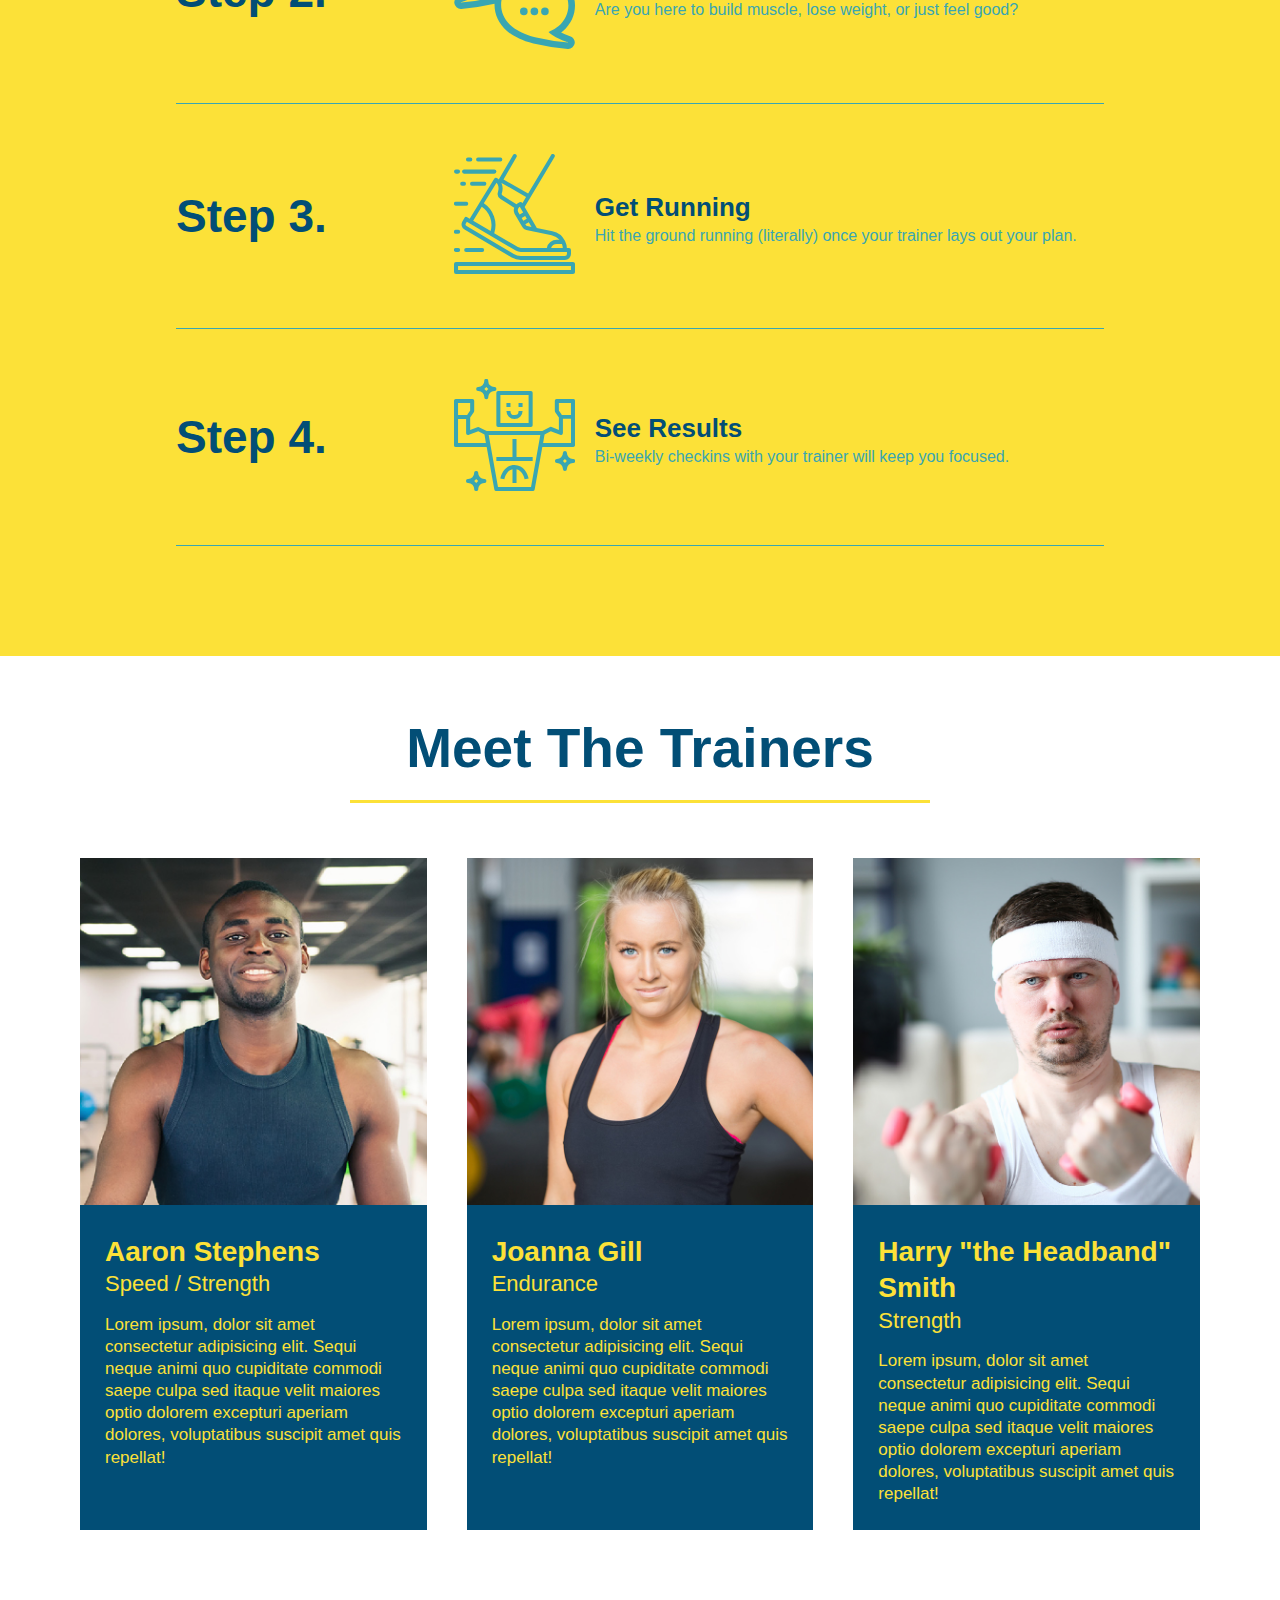
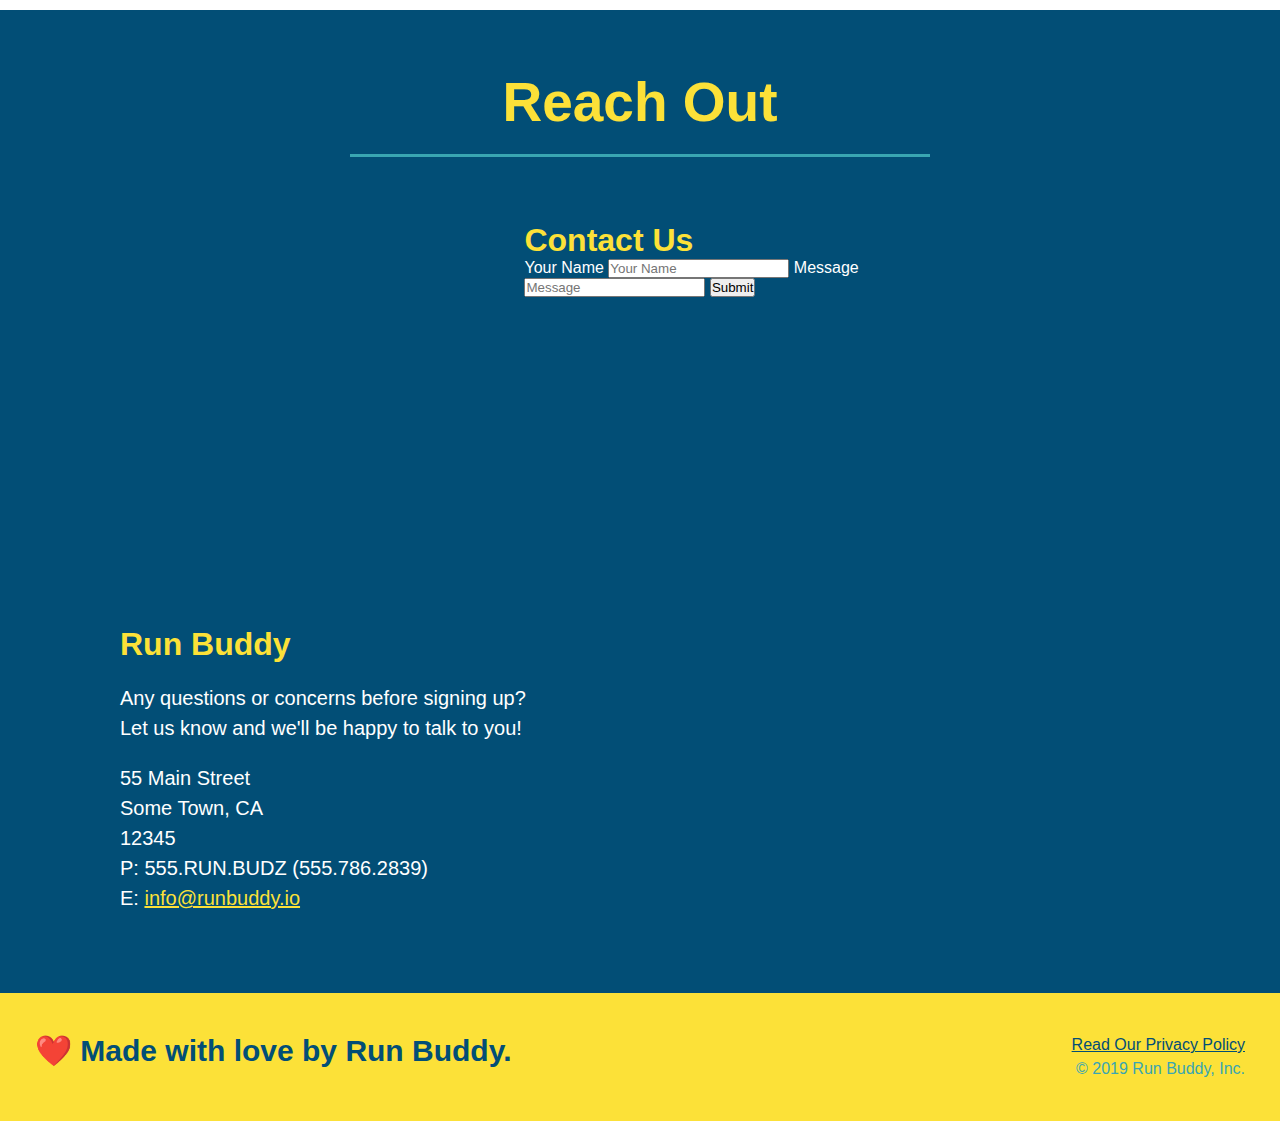
==== commit 0ae8082f: "add flexbox to the trainers" ====
--- a/index.html
+++ b/index.html
@@ -147,7 +147,7 @@
 <!--end "what you do"-->
 
 <!--"meet the trainers" section-->
-    <section id="your-trainers" class="trainers">
+    <section id="your-trainers">
         <div class="flex-row">
         <h2 class="section-title primary-border">
             Meet The Trainers
@@ -155,10 +155,11 @@
         </div>
         
         <!--first trainer bio-->
+    <div class="trainers">       
         <article class="trainer">
             <img src="./assets/images/trainer-1.jpg" alt="Arron Stephens in his workout clothes, ready to pump iron" />
-        <div class="trainer-bio text-left">
-            <h3>Aaron Stephens</h3>
+        <div class="trainer-bio">
+            <h3 class="trainer-name">Aaron Stephens</h3>
             <h4>Speed / Strength</h4>
             <p>
             Lorem ipsum, dolor sit amet consectetur adipisicing elit. Sequi neque animi quo cupiditate commodi saepe culpa sed itaque velit maiores optio dolorem excepturi aperiam dolores, voluptatibus suscipit amet quis repellat!
@@ -167,24 +168,25 @@
         </article>
         <!--second trainer bio-->
         <article class="trainer">
-        <div class="trainer-bio text-right">
-            <h3>Joanna Gill</h3>
+            <img src="./assets/images/trainer-2.jpg" alt="Joanna Gill cooling off after a workout" />
+        <div class="trainer-bio">
+            <h3 class="trainer-name">Joanna Gill</h3>
             <h4>Endurance</h4>
             <p>Lorem ipsum, dolor sit amet consectetur adipisicing elit. Sequi neque animi quo cupiditate commodi saepe culpa sed itaque velit maiores optio dolorem excepturi aperiam dolores, voluptatibus suscipit amet quis repellat!</p>
             </div>
-            <img src="./assets/images/trainer-2.jpg" alt="Joanna Gill cooling off after a workout" />
             </article>
         <!--third trainer bio-->
         <article class="trainer">
             <img src="./assets/images/trainer-3.jpg" alt="Harry Smith wearing a headband and lifting comically small pink weights" />
-        <div class="trainer-bio text-left">
-            <h3>Harry "the Headband" Smith</h3>
+        <div class="trainer-bio">
+            <h3 class="trainer-name">Harry "the Headband" Smith</h3>
             <h4>Strength</h4>
             <p>Lorem ipsum, dolor sit amet consectetur adipisicing elit. Sequi neque animi quo cupiditate commodi saepe culpa sed
                 itaque velit maiores optio dolorem excepturi aperiam dolores, voluptatibus suscipit amet quis repellat!
             </p>
         </div>
         </article>
+    </div>    
     </section>
 <!--end "meet the trainers" section-->
 
--- a/assets/css/style.css
+++ b/assets/css/style.css
@@ -221,40 +221,43 @@
   .secondary-border {
     border-color: #39a6b2;
   }
-  
+    
   .trainer {
-    width: 900px;
-    margin: 0 auto 30px auto;
+    margin: 20px;
     background: #024e76;
     color: #fce138;
-    overflow: auto;
-  }
-  
+    flex: 1;
+  }
+  
+  .trainers {
+    width: 100%;
+    margin: 0 auto;
+    display: flex;
+    flex-wrap: wrap;
+    justify-content: space-around;
+  }
+
   .trainer img {
-    width: 35%;
-    float: left;
+    width: 100%;
   }
   
   .trainer-bio {
-    padding: 35px;
-    float: left;
-    width: 65%;
+    padding: 25px;
+    line-height: 1.3;
   }
   
   .trainer-bio h3 {
-    font-size: 32px;
-    margin-bottom: 8px;
+    font-size: 28px;
   }
   
   .trainer-bio h4 {
     font-weight: lighter;
-    font-size: 26px;
-    margin-bottom: 25px;
+    font-size: 22px;
+    margin-bottom: 15px;
   }
   
 .trainer-bio p {
     font-size: 17px;
-    line-height: 1.3;
 }
 
 .text-left {
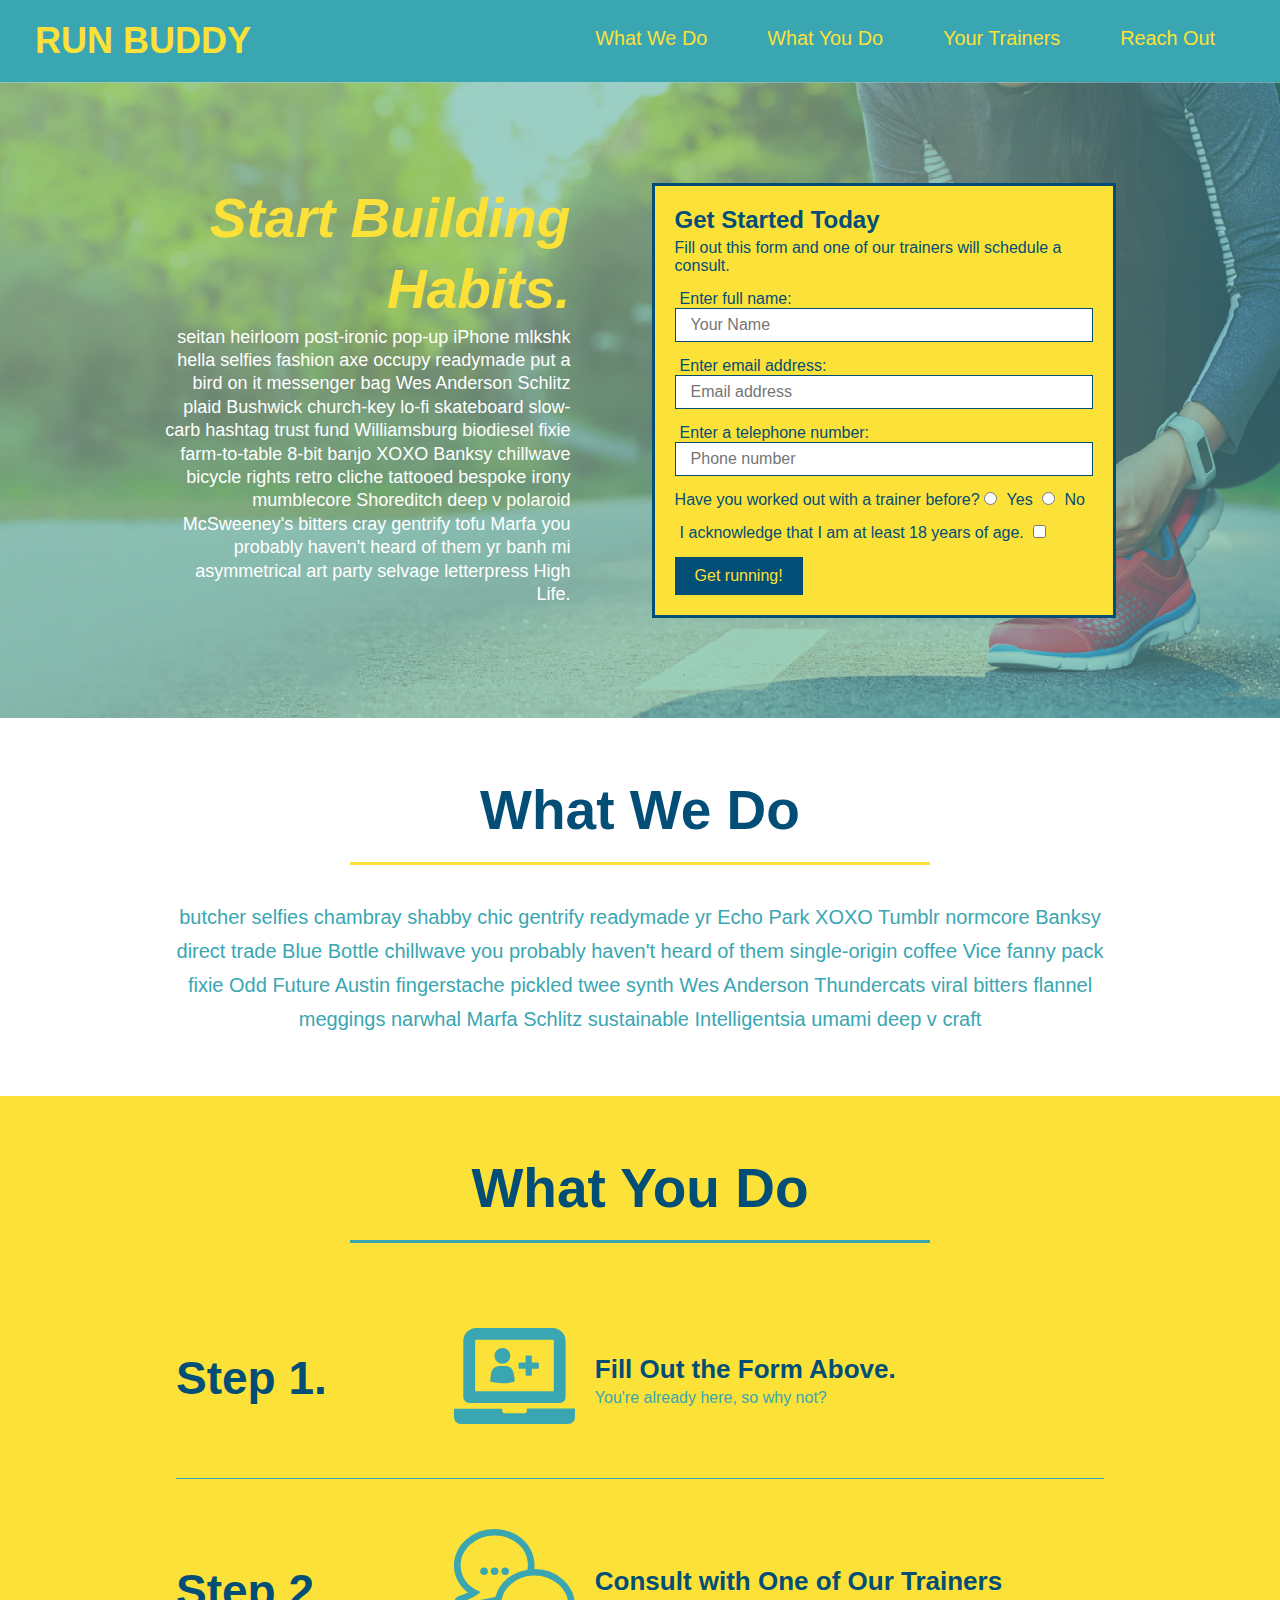
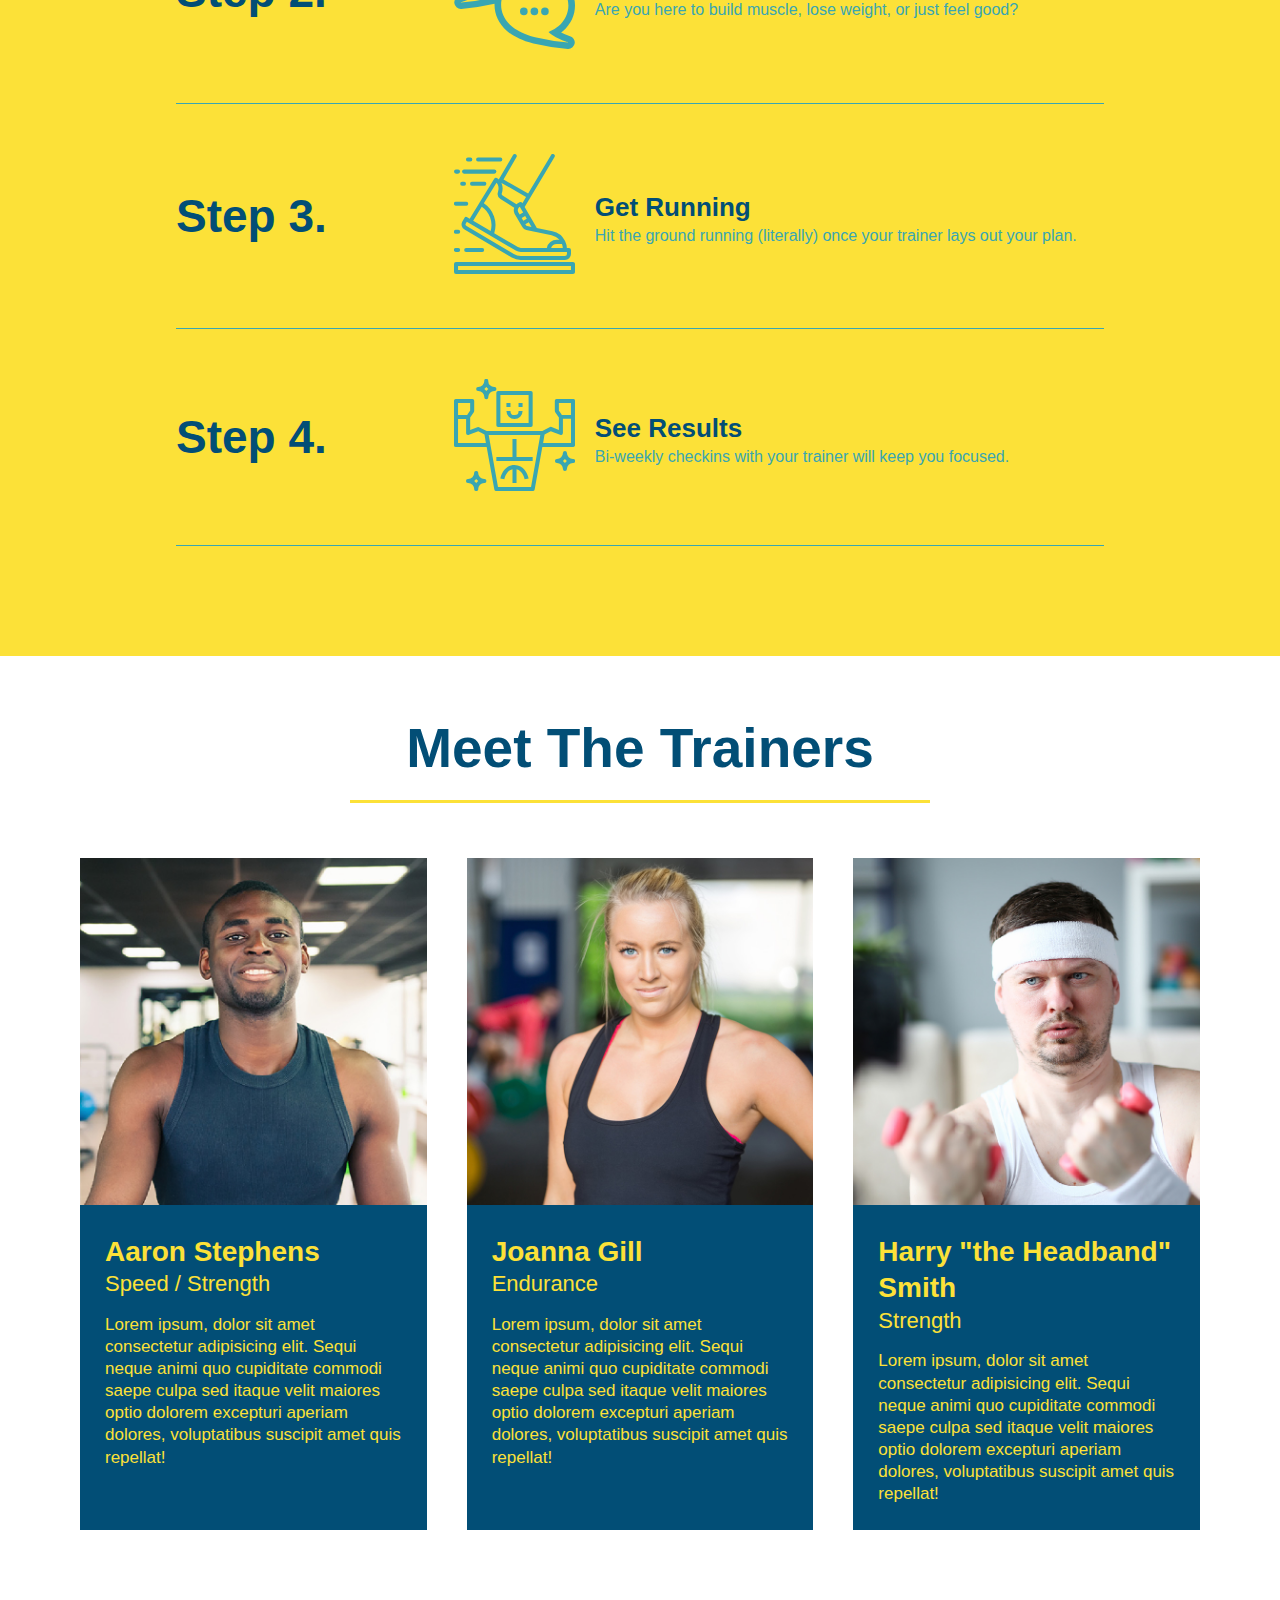
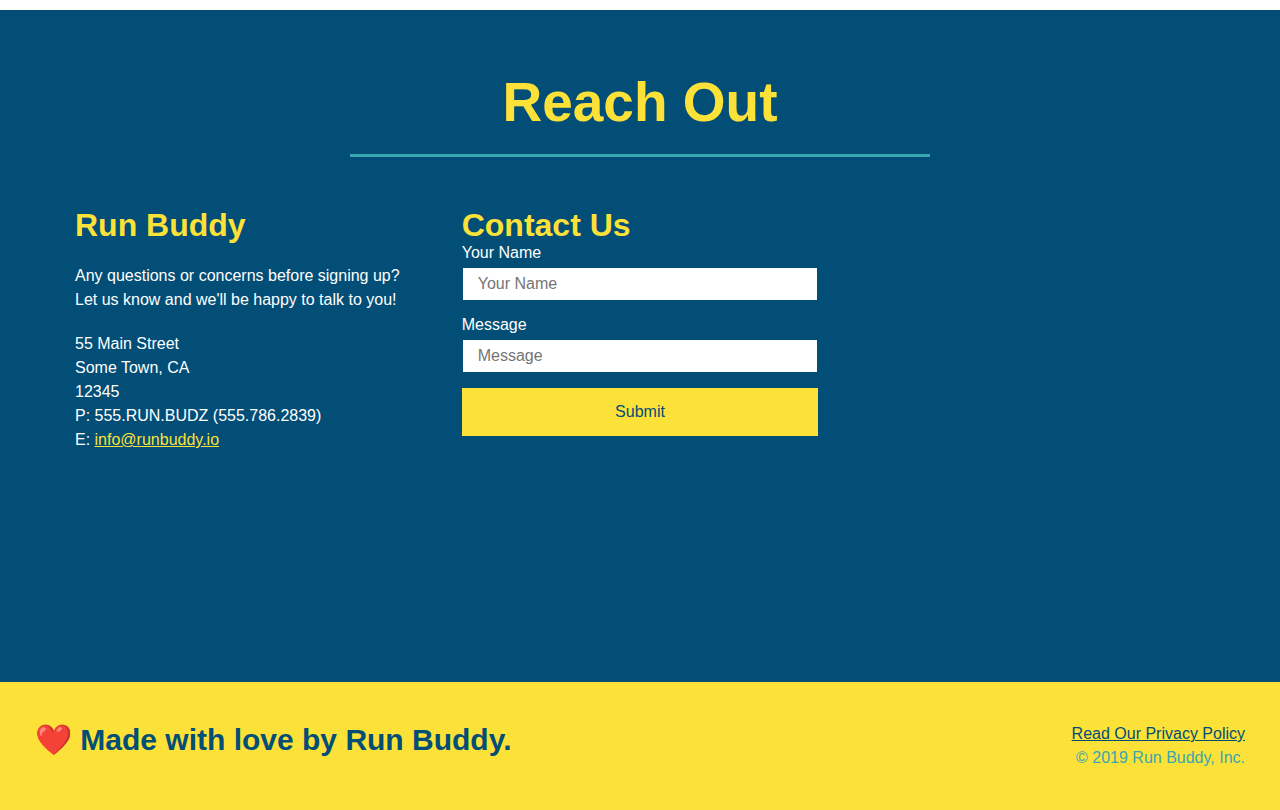
==== commit e8125c09: "added flexbox to Reach out" ====
--- a/index.html
+++ b/index.html
@@ -196,15 +196,22 @@
         <h2 class="section-title secondary-border">Reach Out</h2>
         </div>
         <div class="contact-info">
-            <iframe
-            src="https://www.google.com/maps/embed?pb=!1m14!1m12!1m3!1d12182.30520634488!2d-74.0652613!3d40.2407219!2m3!1f0!2f0!3f0!3m2!1i1024!2i768!4f13.1!5e0!3m2!1sen!2sus!4v1561060983193!5m2!1sen!2sus"
-            frameborder="0"
-            height="400"
-            width="400"
-            style="border:0"
-            allowfullscreen
-            >
-            </iframe>
+            <div>
+                <h3>Run Buddy</h3>
+                <p>
+                Any questions or concerns before signing up?
+                <br />
+                Let us know and we'll be happy to talk to you!
+                </p>
+                <address>
+                55 Main Street <br />
+                Some Town, CA <br />
+                12345 <br />
+                P: 555.RUN.BUDZ (555.786.2839)<br />
+                E: <a href="mailto:info@runbuddy.io">info@runbuddy.io</a>
+                </address>
+            </div>
+            
             <div class="contact-form">
                 <h3>Contact Us</h3>
                 <form>
@@ -217,22 +224,18 @@
                     <button type="submit">Submit</button>
                 </form>
             </div>
-
-            <div>
-                <h3>Run Buddy</h3>
-                <p>
-                    Any questions or concerns before signing up?
-                    <br />
-                    Let us know and we'll be happy to talk to you!
-                </p>
-                <address>
-                    55 Main Street <br />
-                    Some Town, CA <br />
-                    12345 <br />
-                    P: 555.RUN.BUDZ (555.786.2839)<br />
-                    E: <a href="mailto:info@runbuddy.io">info@runbuddy.io</a>
-                </address>
-            </div>
+            
+                <iframe
+                src="https://www.google.com/maps/embed?pb=!1m14!1m12!1m3!1d12182.30520634488!2d-74.0652613!3d40.2407219!2m3!1f0!2f0!3f0!3m2!1i1024!2i768!4f13.1!5e0!3m2!1sen!2sus!4v1561060983193!5m2!1sen!2sus"
+                frameborder="0"
+                height="400"
+                width="400"
+                style="border:0"
+                allowfullscreen
+                >
+                </iframe>
+            
+
         </div>
     </section>
 <!--end "reach out" section-->
--- a/assets/css/style.css
+++ b/assets/css/style.css
@@ -278,30 +278,56 @@
 }
 
 .contact-info iframe {
-    width: 400px;
     height: 400px;
 }
 
 .contact-info div {
-    width: 410px;
-    display: inline-block;
-    vertical-align: top;
-    text-align: left;
-    margin: 30px 0 0 60px;
     color: white;
 }
 
 .contact-info h3 {
     color: #fce138;
     font-size: 32px;
+}
+
+.contact-info > * {
+  flex: 1;
+  margin: 15px;
+}
+
+.contact-info {
+  display: flex;
+  justify-content: space-between;
+  flex-wrap: wrap;
 }
 
 .contact-info p,
 .contact-info address {
     margin: 20px 0;
     line-height: 1.5;
-    font-size: 20px;
+    font-size: 16px;
     font-style: normal;
+}
+
+.contact-form input, .conatct-form textarea {
+  border: 1px solid #024e76;
+  display: block;
+  padding: 7px 15px;
+  font-size: 16px;
+  color: #024e76;
+  width: 100%;
+  margin-bottom: 15px;
+  margin-top: 5px;
+}
+
+.contact-form button {
+  width: 100%;
+  border: none;
+  background: #fce138;
+  color: #024e76;
+  text-align: center;
+  padding: 15px 0;
+  font-size: 16px;
 }
 
 .contact-info a {
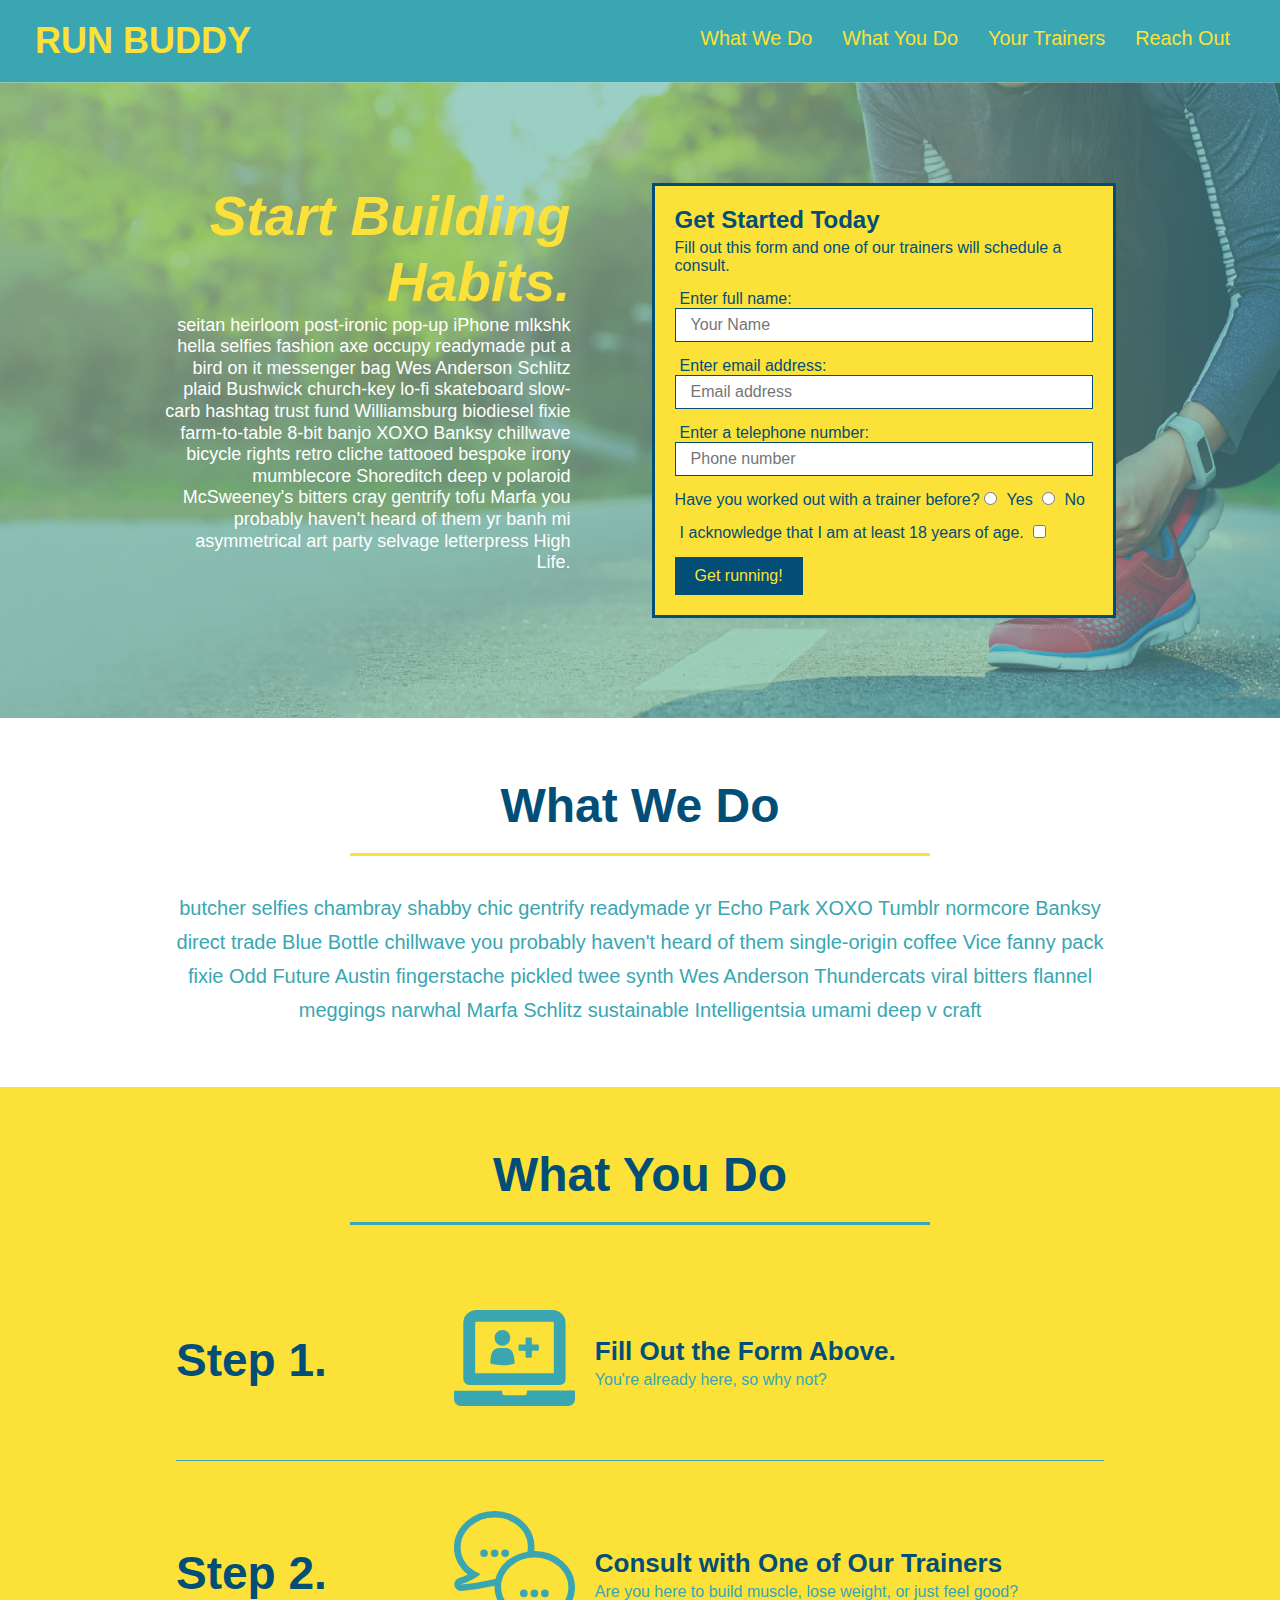
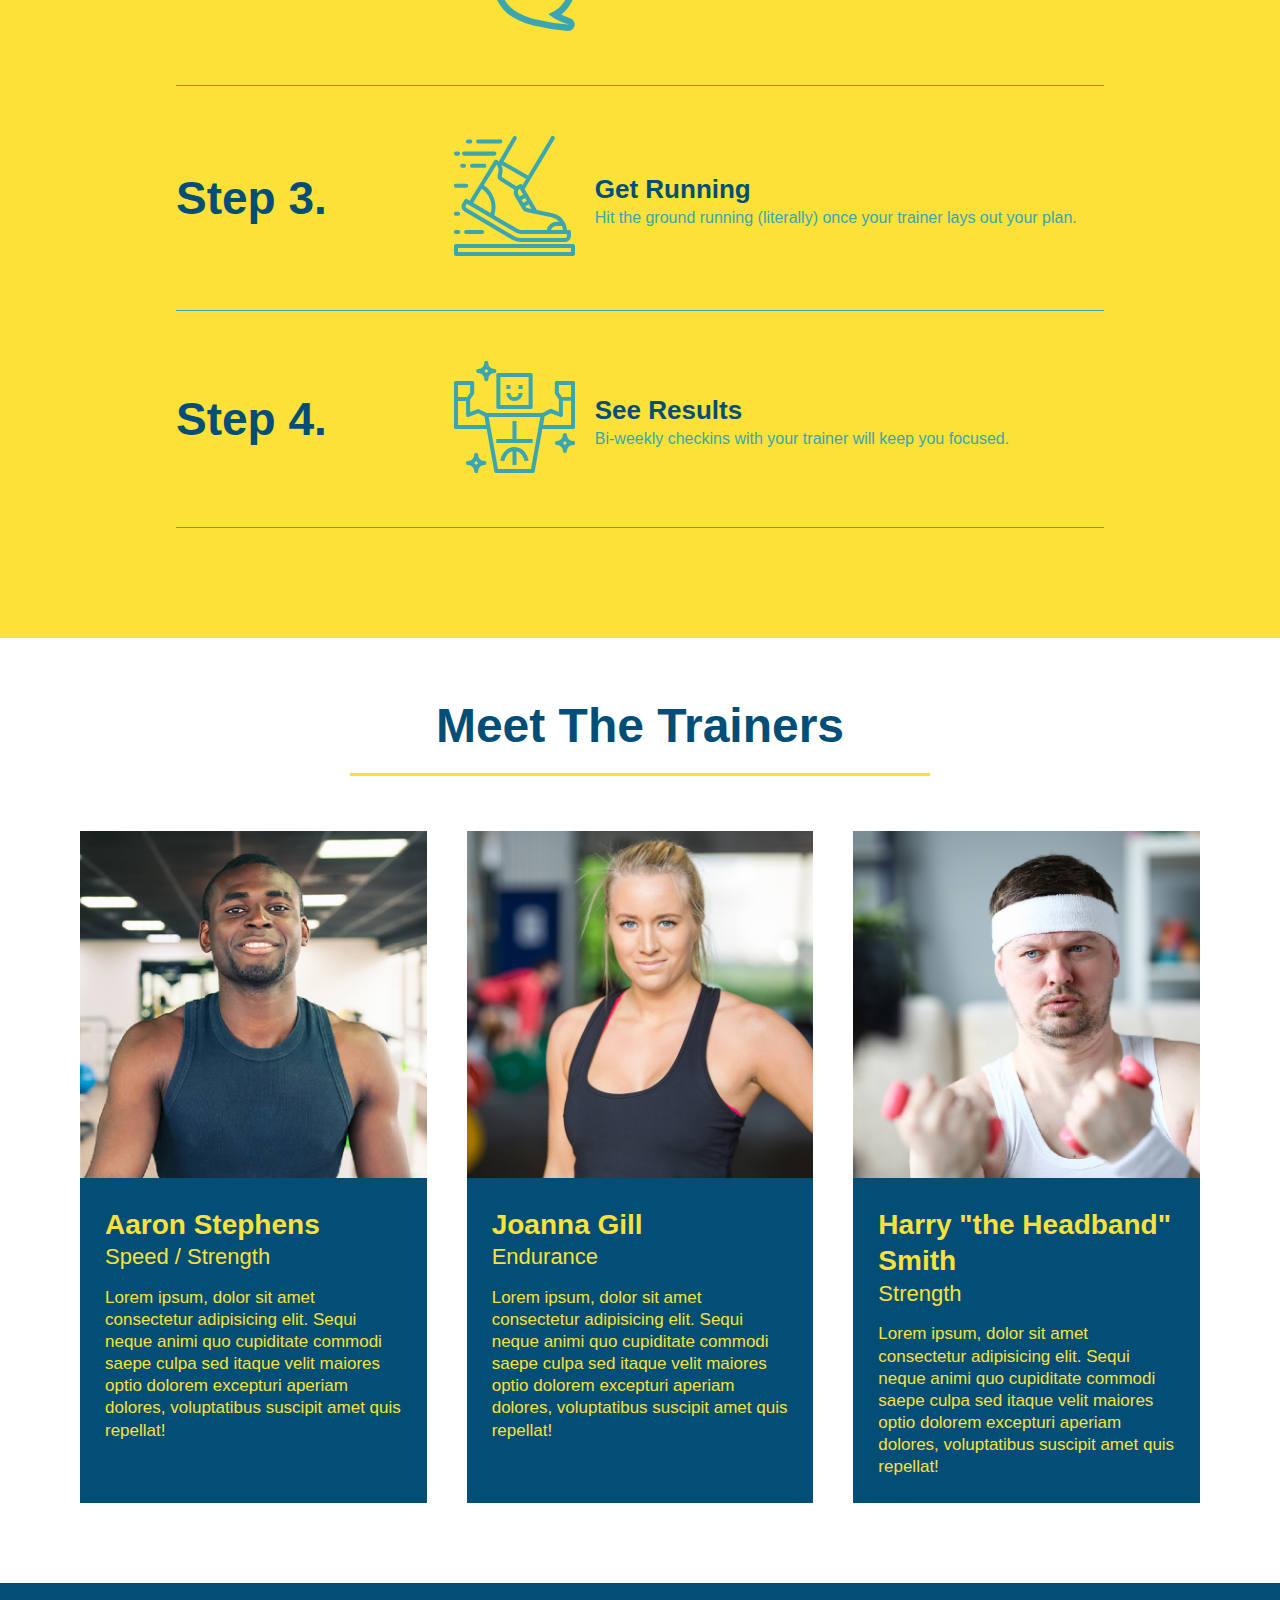
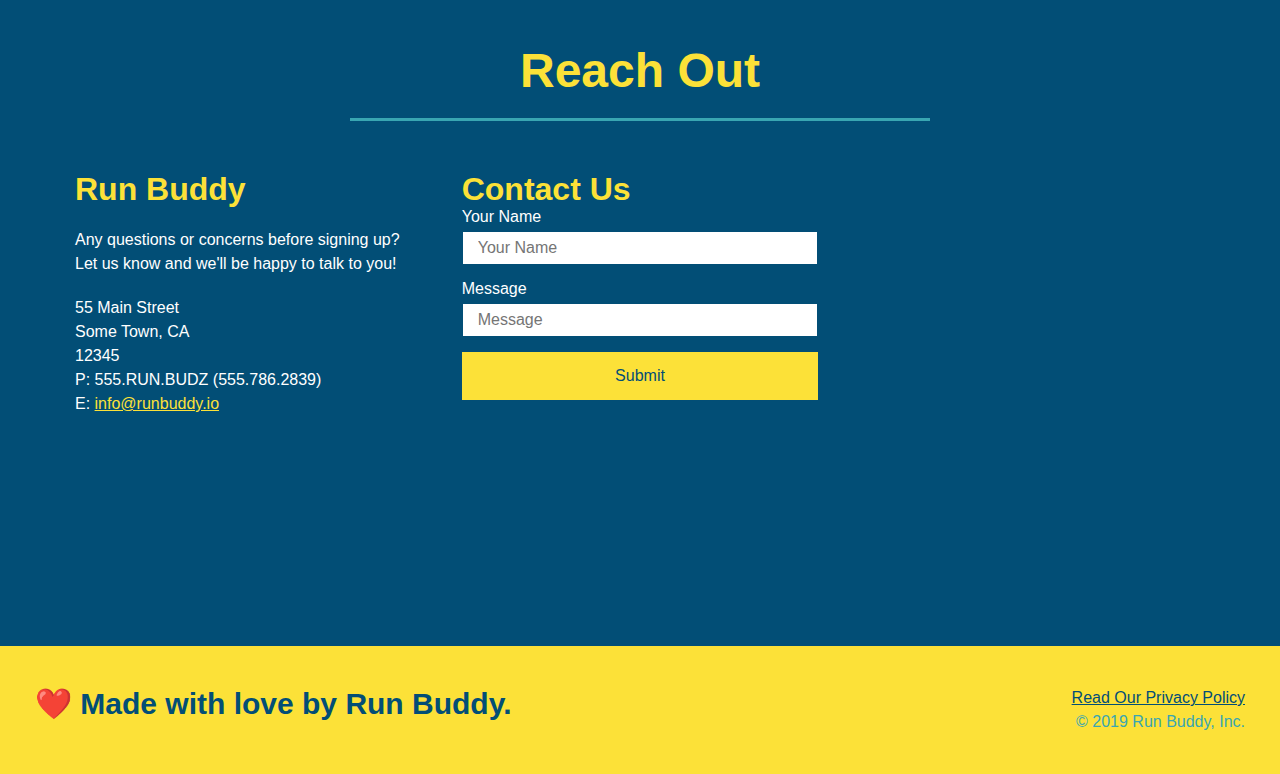
==== commit 95e1d228: "added media queries to style sheet" ====
--- a/index.html
+++ b/index.html
@@ -2,6 +2,7 @@
 <html lang="en">
     <head>
         <meta charset="UTF-8" />
+        <meta name="viewport" content="width=device-width, initial-scale=1.0" />
         <title>Run Buddy</title>
     </head>
     
--- a/assets/css/style.css
+++ b/assets/css/style.css
@@ -44,7 +44,7 @@
   }
   
   header nav ul li a {
-    margin: 0 30px;
+    padding: 10px 15px;
     font-weight: lighter;
     font-size: 1.55vw;
   }
@@ -86,6 +86,7 @@
     display: flex;
     justify-content: center;
     flex-wrap: wrap;
+    align-items: flex-start;
   }
   /* Hero Style End */
   
@@ -112,7 +113,7 @@
     margin: 3.5%;
     color: #fff;
     font-size: 18px;
-    line-height: 1.3;
+    line-height: 1.2;
   }
 
   .hero-cta h2 {
@@ -205,7 +206,7 @@
   }
     
   .section-title {
-    font-size: 55px;
+    font-size: 48px;
     color: #024e76;
     border-bottom: 3px solid;
     padding-bottom: 20px;
@@ -338,4 +339,19 @@
 
 .flex-row {
   display: flex;
+}
+
+/* MEDIA QUERY FOR SMALLER DESKTOP SCREENS AND SMALLER */
+@media screen and (max-width: 980px) {
+
+}
+
+/*MEDIA QUERY FOR TABLETS AND SMALLER */
+@media screen and (max-width: 768px) {
+
+}
+
+/* MEDIA QUERY FOR MOBILE PHONES AND SMALLER */
+@media screen and (max-width: 575px) {
+
 }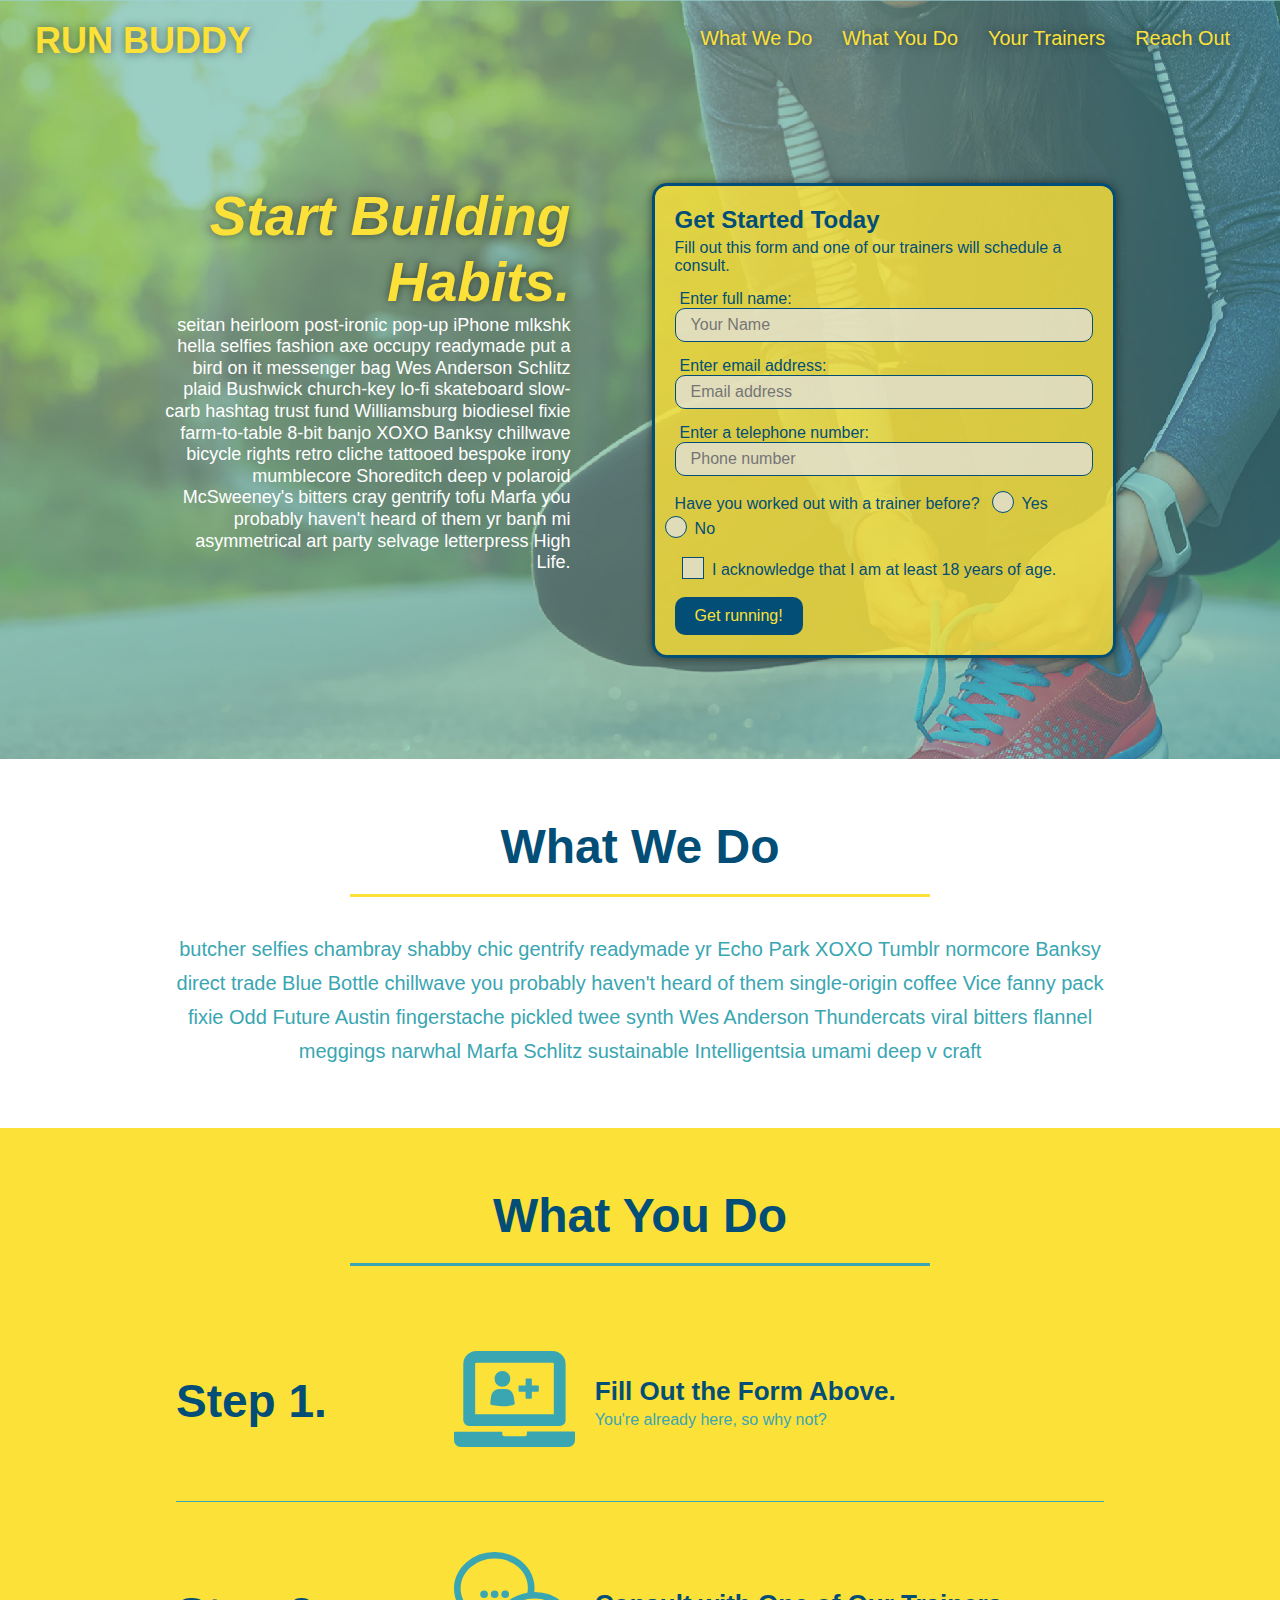
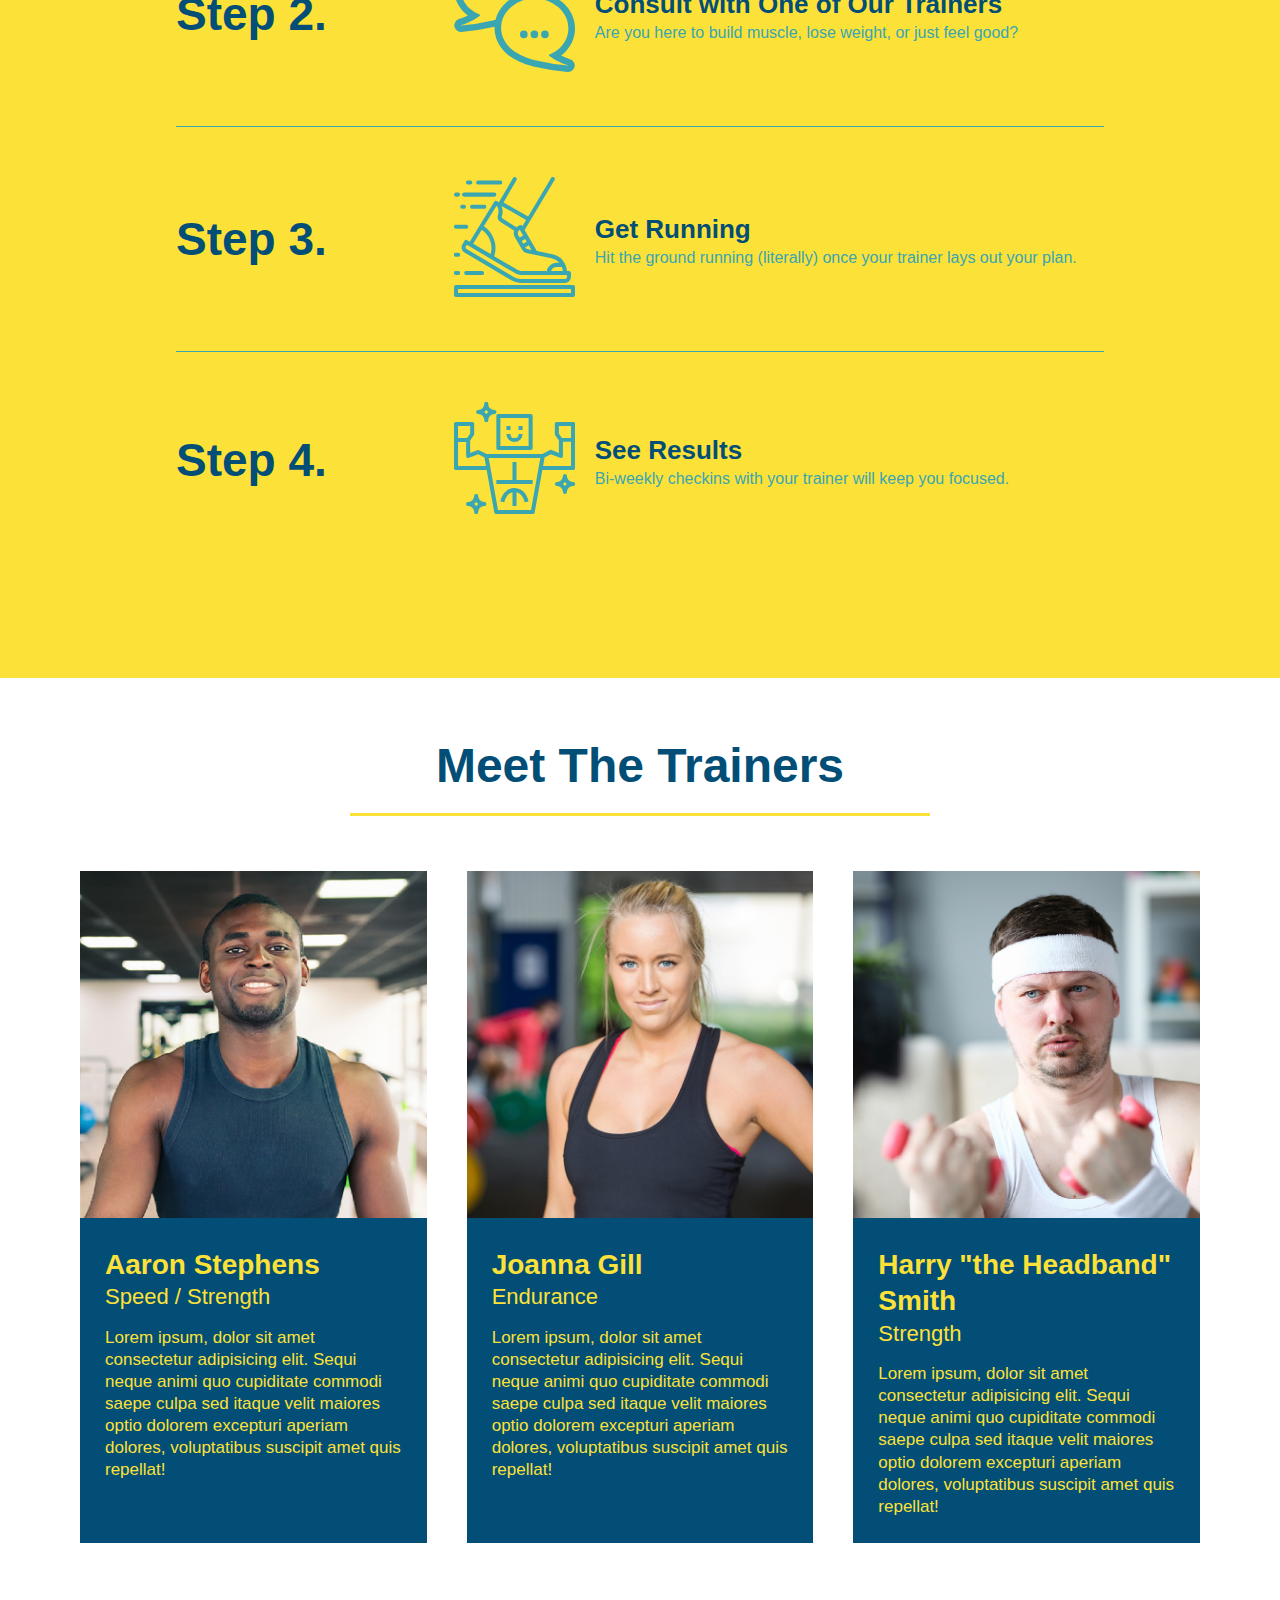
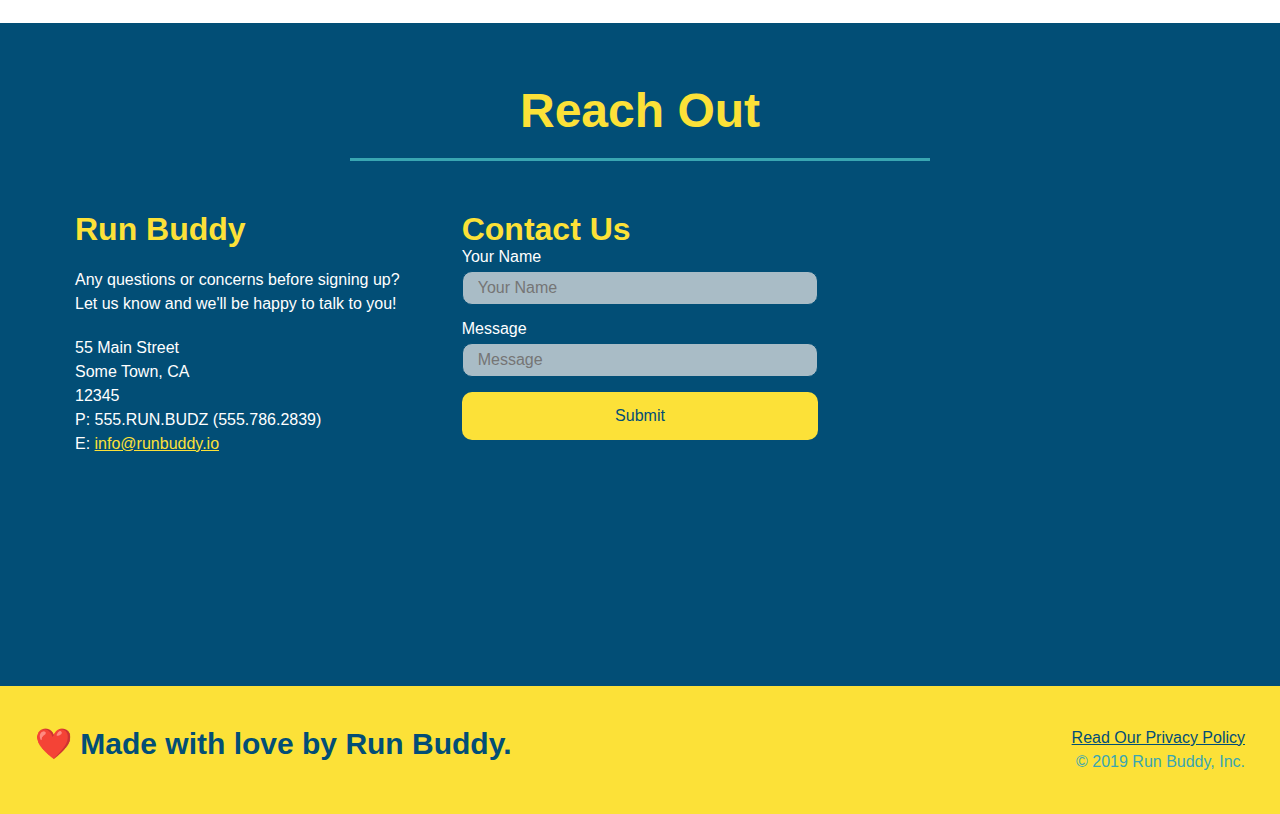
==== commit 5cffc0d5: "added additional CSS elements" ====
--- a/index.html
+++ b/index.html
@@ -52,18 +52,22 @@
 
                 <p>
                     Have you worked out with a trainer before?
-
+                <span class="radio-wrapper">
                     <input type="radio" name="trainer-confirm" id="trainer-yes" />
                     <label for="trainer-yes">Yes</label>
-
+                </span>
+                <span class="radio-wrapper">
                     <input type="radio" name="trainer-confirm" id="trainer-no" />
                     <label for="trainer-no">No</label>
+                </span>
                 </p>
                 <p>
+                <span class="checkbox-wrapper">
+                    <input type="checkbox" name="age-confirm" id="checkbox" />
                     <label for="checkbox">
                         I acknowledge that I am at least 18 years of age.
                     </label>
-                    <input type="checkbox" name="age-confirm" id="checkbox" />
+                </span>                    
                 </p>
                 <button type="submit">
                     Get running!
--- a/assets/css/style.css
+++ b/assets/css/style.css
@@ -17,6 +17,15 @@
     display: flex;
     justify-content: space-between;
     flex-wrap: wrap;
+    position: -webkit-sticky;
+    position: sticky;
+    top: 0;
+    background-image: url('../images/hero-bg.jpg');
+    background-size: cover;
+    background-position: center;
+    background-attachment: fixed;
+    background-position: 80%;
+    z-index: 9999;
   }
   
   header h1 {
@@ -24,6 +33,7 @@
     font-size: 36px;
     color: #fce138;
     margin: 0;
+    text-shadow: 0 0 10px rgba(0, 0, 0, 0.5);
   }
 
   header a {
@@ -47,6 +57,14 @@
     padding: 10px 15px;
     font-weight: lighter;
     font-size: 1.55vw;
+    text-shadow: 0 0 10px rgba(0, 0, 0, 0.5);
+  }
+
+  header nav ul li a:hover {
+    background: #fce138;
+    color: #024e76;
+    border-radius: 15px;
+    text-shadow: none;
   }
   
 
@@ -87,16 +105,20 @@
     justify-content: center;
     flex-wrap: wrap;
     align-items: flex-start;
+    background-attachment: fixed;
+    background-position: 80%;
   }
   /* Hero Style End */
   
   .hero-form {
     border: 3px solid #024e76;
-    background-color: #fce138;
+    background-color: rgba(252, 225, 56, 0.8);
     padding: 20px;
     color: #024e76;
     width: 40%;
     margin: 3.5%;
+    box-shadow: 0 0 10px rgba(0, 0, 0, 0.5);
+    border-radius: 15px;
     }
   
   .hero-form h3 {
@@ -120,6 +142,7 @@
     font-style: italic;
     font-size: 55px;
     color: #fce138;
+    text-shadow: 0 0 10px rgba(0, 0, 0, 0.5);
   }
   
   .form-input {
@@ -130,19 +153,94 @@
     color: #024e76;
     width: 100%;
     margin-bottom: 15px;
+    border-radius: 10px;
+    background-color: rgba(225,225,225, 0.75);
+  }
+
+  .form-input:focus {
+    background-color: rgba(225,225,225, 1);
+    outline: none;
   }
   
   .hero-form label {
     margin: 0 5px;
   }
   
+  .checkbox-wrapper input, .radio-wrapper input {
+    opacity: 0;
+  }
+
+  .checkbox-wrapper label, .radio-wrapper label {
+    position:  relative;
+    left: 10px;
+    margin: 10px;
+    line-height: 1.6;
+  }
+
+  .checkbox-wrapper label::before, .radio-wrapper label::before {
+    content: "";
+    height: 20px;
+    width: 20px;
+    background: rgba(225,225,225, 0.75);
+    border: 1px solid #024e76;
+    position: absolute;
+    top: -4px;
+    left: -30px;
+  }
+
+  .radio-wrapper label::after {
+    content: "";
+    width: 20px;
+    height: 20px;
+    border-radius: 50%;
+    background: #024e76;
+    position: absolute;
+    left: -29px;
+    top: -3px;
+    background-image: radial-gradient(circle, #39a6b2, #024e76);
+  }
+
+  .checkbox-wrapper label::after {
+    content: "";
+    height: 6px;
+    width: 14px;
+    border-left: 2px solid #024e76;
+    border-bottom: 2px solid #024e76;
+    position: absolute;
+    left: -26px;
+    top: 1px;
+    transform: rotate(-58deg);
+  }
+
+  .radio-wrapper label::before {
+    border-radius: 50%;
+  }
+
+  .checkbox-wrapper input + label::after,
+  .radio-wrapper input + label::after {
+    content: none;
+  }
+
+  .checkbox-wrapper input:checked + label::after,
+  .radio-wrapper input:checked + label::after {
+    content: "";
+  }
+  
+
   .hero-form button {
     color: #fce138;
     background-color: #024e76;
     border: none;
     padding: 10px 20px;
     font-size: 16px;
-  }
+    border-radius: 10px;
+  }
+
+  .hero-form button:hover {
+    background-color: #39a6b2;
+  }
+/* Hero Style End */
+
     
   .intro p {
     line-height: 1.7;
@@ -198,11 +296,14 @@
     margin: 50px auto;
     padding-bottom: 50px;
     width: 80%;
-    border-bottom: 1px solid #39a6b2;
     display: flex;
     flex-wrap: wrap;
     align-items: center;
     justify-content: space-between;
+  }
+
+  .step:not(:last-child) {
+    border-bottom: 1px solid #39a6b2;
   }
     
   .section-title {
@@ -319,6 +420,13 @@
   width: 100%;
   margin-bottom: 15px;
   margin-top: 5px;
+  border-radius: 10px;
+  background-color: rgba(225,225,225, 0.75);
+}
+
+.contact-form input:focus, .contact-form textarea:focus {
+  background-color: rgba(225,225,225, 1);
+  outline: none;
 }
 
 .contact-form button {
@@ -329,6 +437,12 @@
   text-align: center;
   padding: 15px 0;
   font-size: 16px;
+  border-radius: 10px;
+}
+
+.contact-form button:hover {
+  color: #fce138;
+  background: #39a6b2;
 }
 
 .contact-info a {
@@ -343,15 +457,94 @@
 
 /* MEDIA QUERY FOR SMALLER DESKTOP SCREENS AND SMALLER */
 @media screen and (max-width: 980px) {
-
+  header {
+    padding-bottom: 0;
+    justify-content: center;
+    position: relative;
+  }
+
+  header h1 {
+    width: 100%;
+    text-align: center;
+  }
+
+  header nav ul {
+    margin-top: 20px;
+    width: 100%;
+    justify-content: center;
+  }
+  header nav ul li a {
+    font-size: 20px;
+  }
+  footer h2, footer div {
+    text-align: center;
+    width: 100%;
+  }
+  .hero-cta, .hero-form {
+    width: 100%
+  }
+  .hero-cta {
+    text-align: center;
+  }
+  .section-title {
+    width: 80%;
+  }
+  .trainer {
+    flex: 0 70%;
+  }
+  .contact-info iframe {
+    flex: 1 100%;
+  }
 }
 
 /*MEDIA QUERY FOR TABLETS AND SMALLER */
 @media screen and (max-width: 768px) {
-
+  
+  section {
+    padding: 30px 15px;
+  }
+  .step h3 {
+    flex: 1 100%;
+    text-align: center;
+  }
+  .step-info {
+    flex: 2 100%;
+    text-align: center;
+    justify-content: center;
+  }
+  .step-img {
+    flex: 0 32%;
+    margin-right: 0;
+    margin-top: 15px;
+    margin-bottom: 15px;
+  }
+  .step-text {
+    flex: 100%;
+  }
 }
 
 /* MEDIA QUERY FOR MOBILE PHONES AND SMALLER */
 @media screen and (max-width: 575px) {
 
+  .hero-form button {
+    width: 100%;
+  }
+  .section-title {
+    width: 95%;
+  }
+  .intro p {
+    width: 100%;
+  }
+  .trainer {
+    flex: 0 100%;
+  }
+  .contact-info {
+    text-align: center;
+  }
+  .contat-info > * {
+    flex: 0 100%;
+  }
+  .contact-form {
+    order: 3;
+  }
 }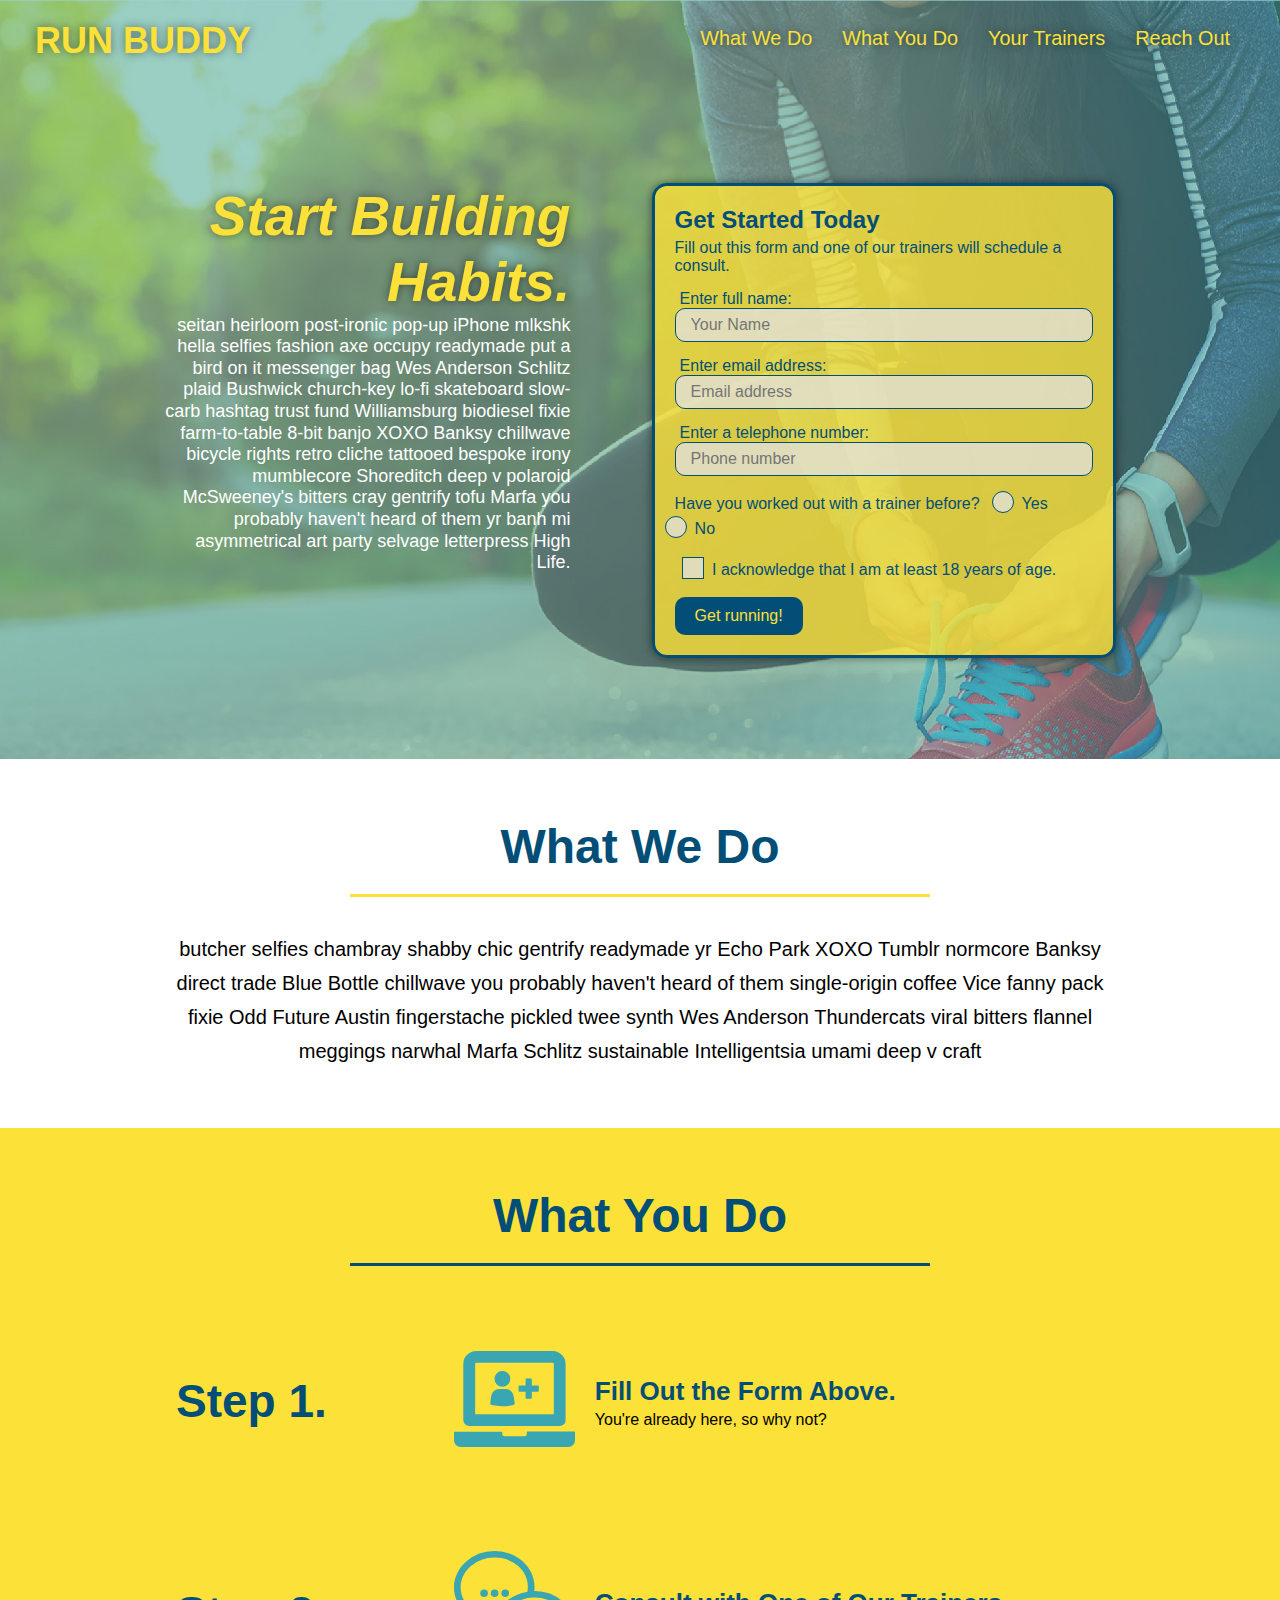
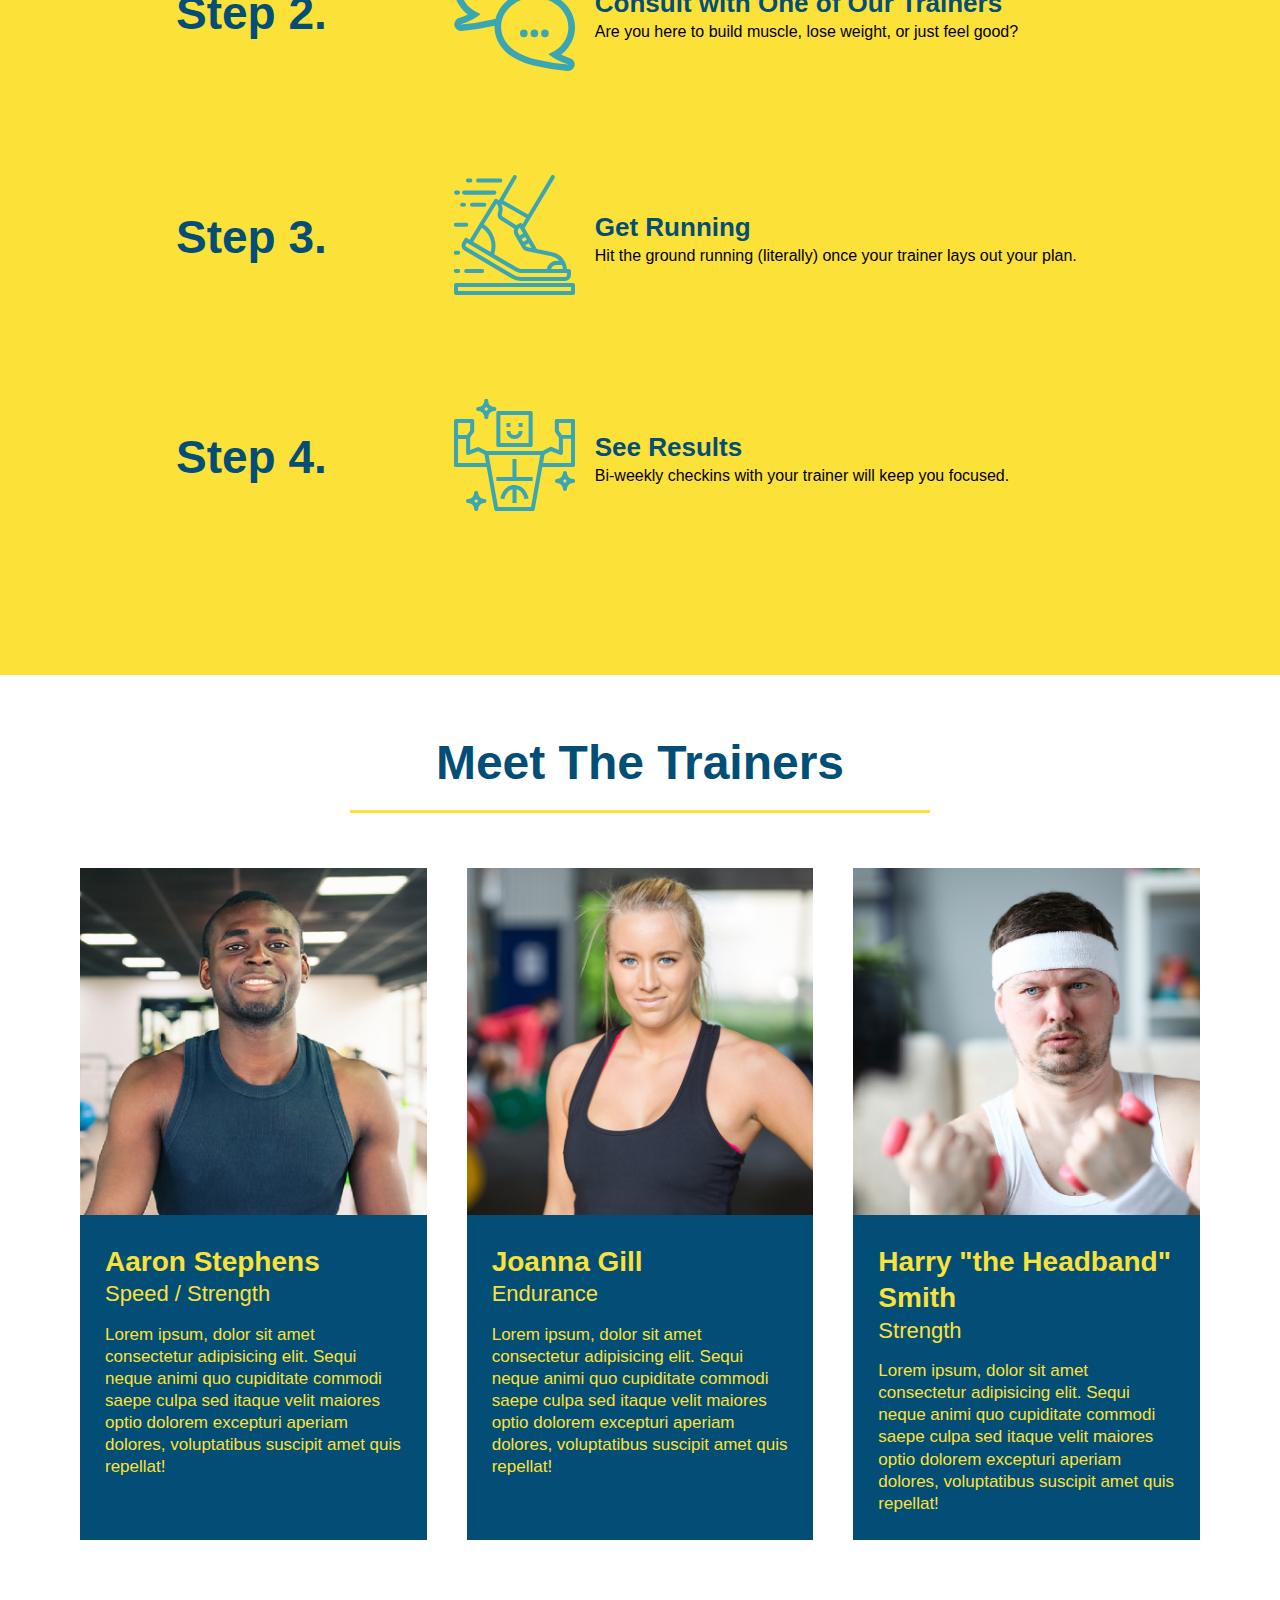
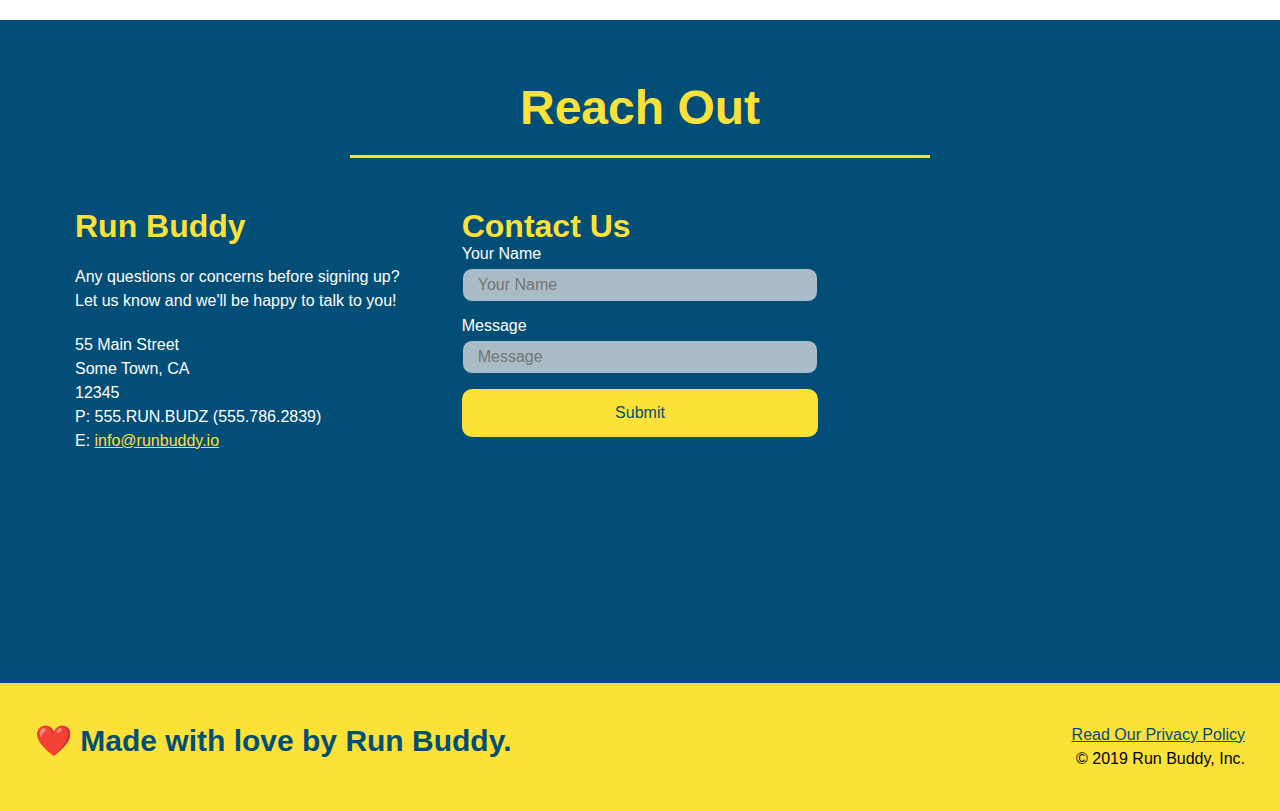
==== commit a45af4e8: "Merge branch 'main' into develop" ====
--- a/index.html
+++ b/index.html
@@ -22,7 +22,7 @@
                 <li><a href="#what-we-do">What We Do</a></li>
                 <li><a href="#what-you-do">What You Do</a></li>
                 <li><a href="#your-trainers">Your Trainers</a></li>
-                <li><a href="#reach-out">Reach Out</a></li>
+                <li><a href="#reach-out">Reach Out</a></li>      
             </ul>
             </nav>
         </header>
--- a/assets/css/style.css
+++ b/assets/css/style.css
@@ -4,16 +4,22 @@
     box-sizing: border-box;
   }
   
+  :root {
+    --primary-color: #fce138;
+    --secondary-color: #024e76;
+    --tertiary-color: #39a6b2;
+  }
+
   body {
     /* more on this crazy alphanumerical value in a minute! */
-    color: #39a6b2;
+    color: #var(--tertiary-color);
     font-family: Helvetica, Arial, sans-serif;
   }
   
   /* apply styles to <header> */
   header {
     padding: 20px 35px;
-    background-color: #39a6b2;
+    background-color: #var(--tertiary-color);
     display: flex;
     justify-content: space-between;
     flex-wrap: wrap;
@@ -31,14 +37,14 @@
   header h1 {
     font-weight: bold;
     font-size: 36px;
-    color: #fce138;
+    color: var(--primary-color);
     margin: 0;
     text-shadow: 0 0 10px rgba(0, 0, 0, 0.5);
   }
 
   header a {
     text-decoration: none;
-    color: #fce138;
+    color: var(--primary-color);
   }
   
   header nav {
@@ -61,15 +67,15 @@
   }
 
   header nav ul li a:hover {
-    background: #fce138;
-    color: #024e76;
+    background: var(--primary-color);
+    color: var(--secondary-color);
     border-radius: 15px;
     text-shadow: none;
   }
   
 
   footer {
-    background: #fce138;
+    background: var(--primary-color);
     width: 100%;
     padding: 40px 35px;
     display: flex;
@@ -78,7 +84,7 @@
   }
   
   footer h2 {
-    color: #024e76;
+    color: var(--secondary-color);
     font-size: 30px;
     margin: 0;
   }
@@ -89,7 +95,7 @@
   }
   
   footer a {
-    color: #024e76;
+    color: var(--secondary-color);
   }
   
   section {
@@ -111,10 +117,10 @@
   /* Hero Style End */
   
   .hero-form {
-    border: 3px solid #024e76;
+    border: 3px solid var(--secondary-color);
     background-color: rgba(252, 225, 56, 0.8);
     padding: 20px;
-    color: #024e76;
+    color: var(--secondary-color);
     width: 40%;
     margin: 3.5%;
     box-shadow: 0 0 10px rgba(0, 0, 0, 0.5);
@@ -141,16 +147,16 @@
   .hero-cta h2 {
     font-style: italic;
     font-size: 55px;
-    color: #fce138;
+    color: var(--primary-color);
     text-shadow: 0 0 10px rgba(0, 0, 0, 0.5);
   }
   
   .form-input {
-    border: 1px solid #024e76;
+    border: 1px solid var(--secondary-color);
     display: block;
     padding: 7px 15px;
     font-size: 16px;
-    color: #024e76;
+    color: var(--secondary-color);
     width: 100%;
     margin-bottom: 15px;
     border-radius: 10px;
@@ -182,7 +188,7 @@
     height: 20px;
     width: 20px;
     background: rgba(225,225,225, 0.75);
-    border: 1px solid #024e76;
+    border: 1px solid var(--secondary-color);
     position: absolute;
     top: -4px;
     left: -30px;
@@ -193,19 +199,19 @@
     width: 20px;
     height: 20px;
     border-radius: 50%;
-    background: #024e76;
+    background: var(--secondary-color);
     position: absolute;
     left: -29px;
     top: -3px;
-    background-image: radial-gradient(circle, #39a6b2, #024e76);
+    background-image: radial-gradient(circle, #var(--tertiary-color), var(--secondary-color));
   }
 
   .checkbox-wrapper label::after {
     content: "";
     height: 6px;
     width: 14px;
-    border-left: 2px solid #024e76;
-    border-bottom: 2px solid #024e76;
+    border-left: 2px solid var(--secondary-color);
+    border-bottom: 2px solid var(--secondary-color);
     position: absolute;
     left: -26px;
     top: 1px;
@@ -228,8 +234,8 @@
   
 
   .hero-form button {
-    color: #fce138;
-    background-color: #024e76;
+    color: var(--primary-color);
+    background-color: var(--secondary-color);
     border: none;
     padding: 10px 20px;
     font-size: 16px;
@@ -237,14 +243,14 @@
   }
 
   .hero-form button:hover {
-    background-color: #39a6b2;
+    background-color: #var(--tertiary-color);
   }
 /* Hero Style End */
 
     
   .intro p {
     line-height: 1.7;
-    color: #39a6b2;
+    color: #var(--tertiary-color);
     width: 80%;
     font-size: 20px;
     margin: 0 auto;
@@ -252,11 +258,11 @@
   }
   
   .steps {
-    background: #fce138;
+    background: var(--primary-color);
   }
     
   .step h3 {
-    color: #024e76;
+    color: var(--secondary-color);
     font-size: 46px;
     flex: 1 30%;
   }
@@ -282,14 +288,14 @@
   }
   
   .steps-text p {
-    color: #39a6b2;
+    color: #var(--tertiary-color);
     font-size: 18px;
   }
 
   .step-text h4 {
     font-size: 26px;
     line-height: 1.5;
-    color: #024e76;
+    color: var(--secondary-color);
   }
 
   .step {
@@ -303,12 +309,12 @@
   }
 
   .step:not(:last-child) {
-    border-bottom: 1px solid #39a6b2;
+    border-bottom: 1px solid #var(--tertiary-color);
   }
     
   .section-title {
     font-size: 48px;
-    color: #024e76;
+    color: var(--secondary-color);
     border-bottom: 3px solid;
     padding-bottom: 20px;
     text-align: center;
@@ -317,17 +323,17 @@
   }
   
   .primary-border {
-    border-color: #fce138;
+    border-color: var(--primary-color);
   }
   
   .secondary-border {
-    border-color: #39a6b2;
+    border-color: #var(--tertiary-color);
   }
     
   .trainer {
     margin: 20px;
-    background: #024e76;
-    color: #fce138;
+    background: var(--secondary-color);
+    color: var(--primary-color);
     flex: 1;
   }
   
@@ -372,11 +378,11 @@
 
   /* REACH OUT STYLES START */
 .contact {
-    background: #024e76;
+    background: var(--secondary-color);
 }
 
 .contact h2 {
-    color: #fce138;
+    color: var(--primary-color);
 }
 
 .contact-info iframe {
@@ -388,7 +394,7 @@
 }
 
 .contact-info h3 {
-    color: #fce138;
+    color: var(--primary-color);
     font-size: 32px;
 }
 
@@ -412,11 +418,11 @@
 }
 
 .contact-form input, .conatct-form textarea {
-  border: 1px solid #024e76;
+  border: 1px solid var(--secondary-color);
   display: block;
   padding: 7px 15px;
   font-size: 16px;
-  color: #024e76;
+  color: var(--secondary-color);
   width: 100%;
   margin-bottom: 15px;
   margin-top: 5px;
@@ -432,8 +438,8 @@
 .contact-form button {
   width: 100%;
   border: none;
-  background: #fce138;
-  color: #024e76;
+  background: var(--primary-color);
+  color: var(--secondary-color);
   text-align: center;
   padding: 15px 0;
   font-size: 16px;
@@ -441,12 +447,12 @@
 }
 
 .contact-form button:hover {
-  color: #fce138;
-  background: #39a6b2;
+  color: var(--primary-color);
+  background: #var(--tertiary-color);
 }
 
 .contact-info a {
-    color: #fce138;
+    color: var(--primary-color);
 }
 
   /* REACH OUT STYLES END */
